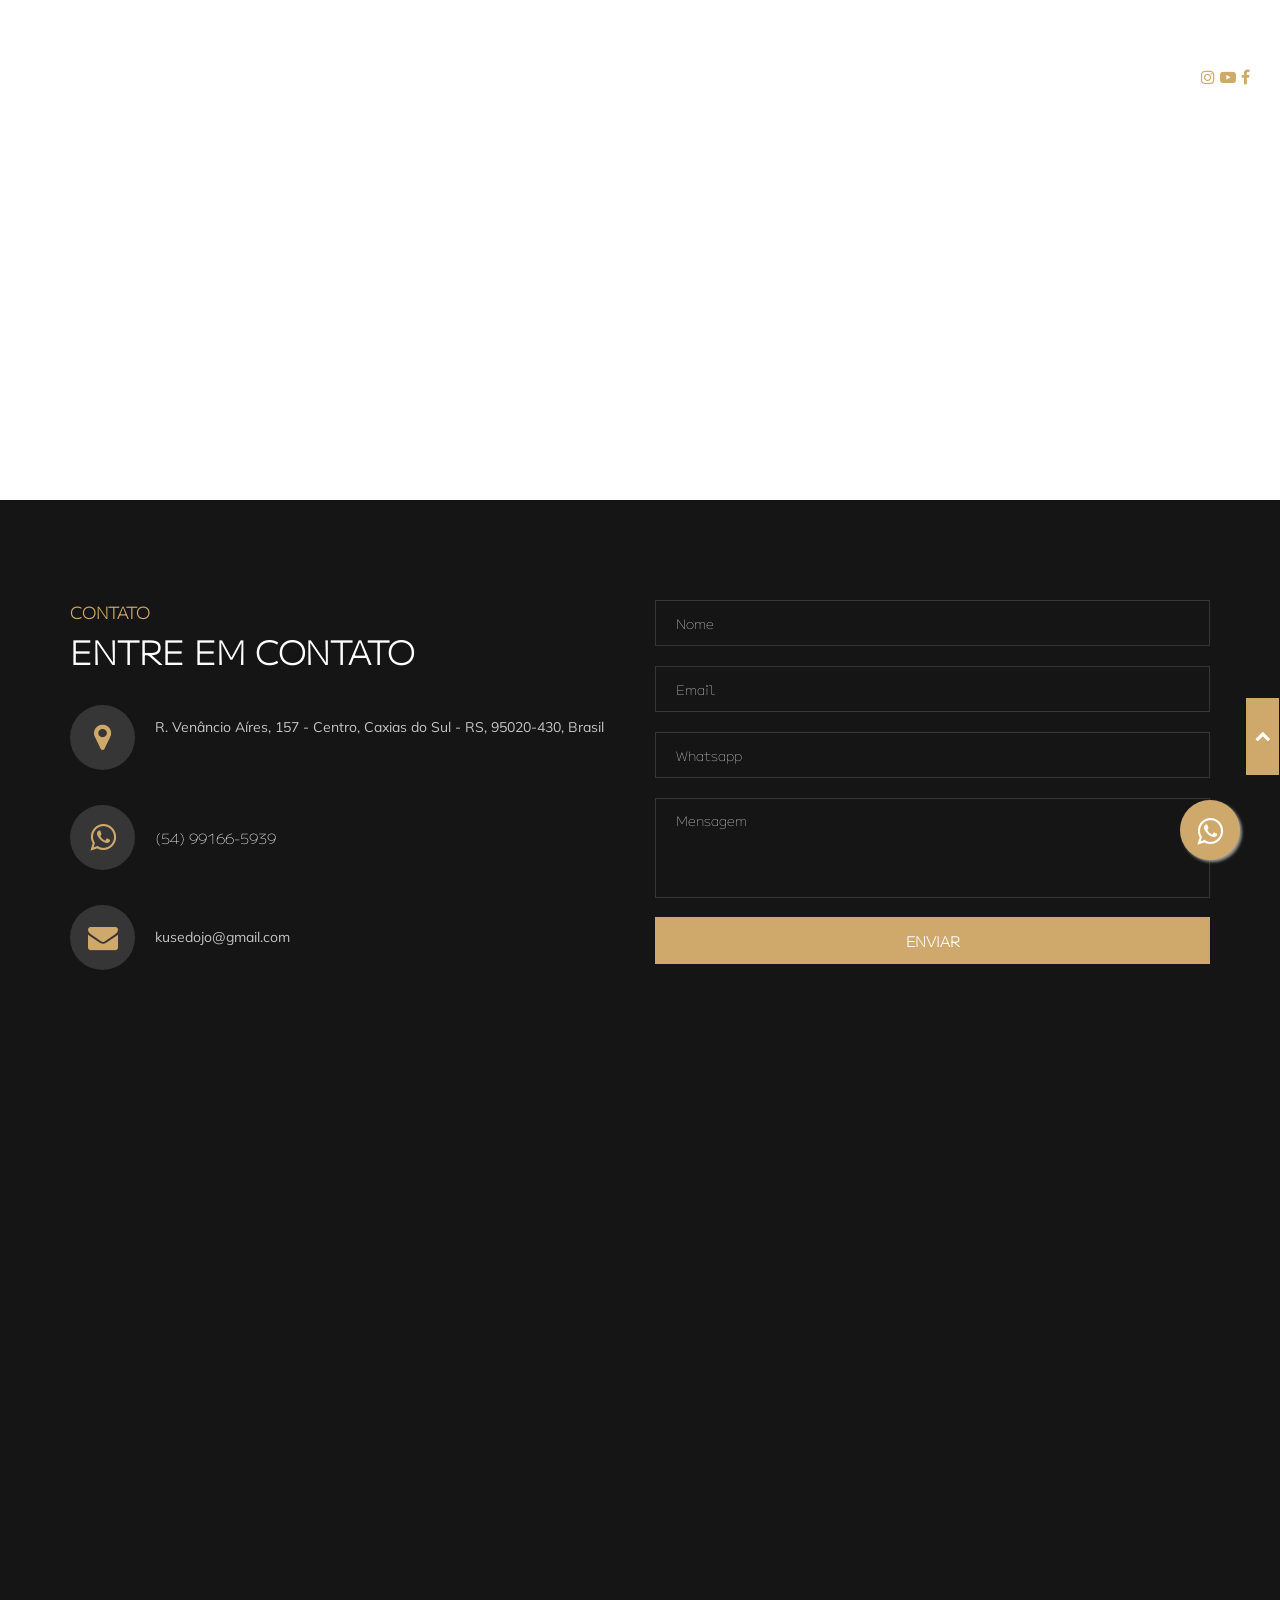
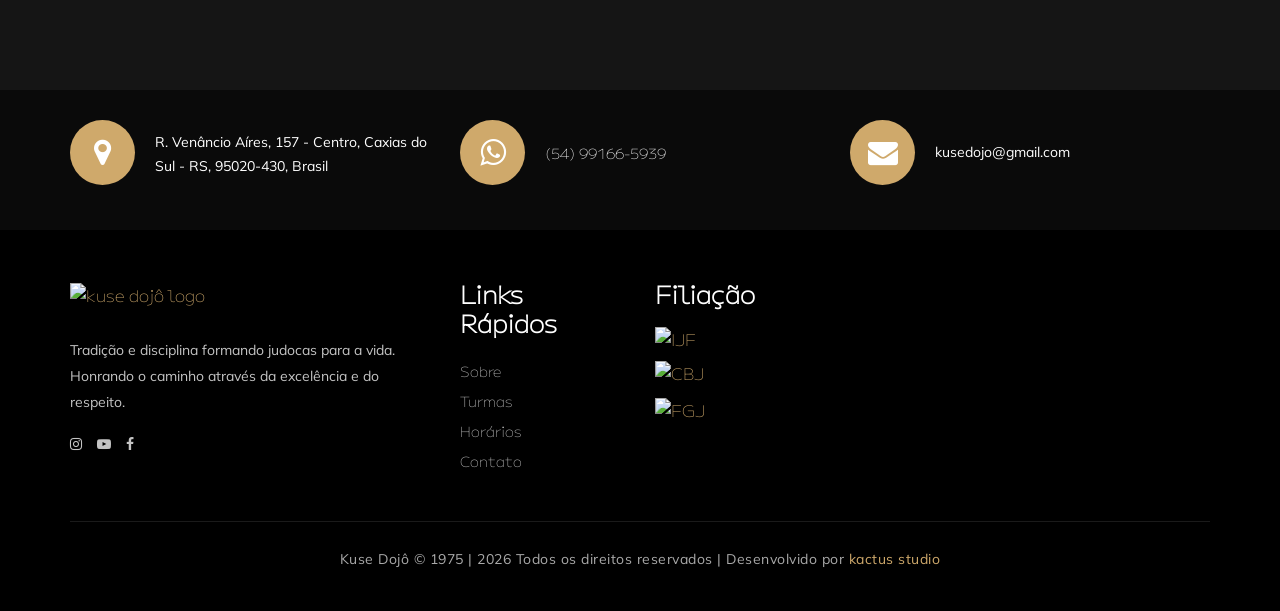
==== contato.html @ 2e0dae48 "Add files via upload" ====
<!DOCTYPE html>
<html lang="en">
   <head>
      <meta charset="UTF-8">
      <meta name="viewport" content="width=device-width, initial-scale=1.0">
      <meta name="description" content="Kuse Dojo - Caxias do Sul - Academia de Judô">
      <meta name="keywords" content=" judô, kuse dojo, caxias do sul, academia de judô">
      <meta name="viewport" content="width=device-width, initial-scale=1.0">
      <meta http-equiv="X-UA-Compatible" content="ie=edge">
      <meta name="author" content="kactus studio">
      <meta name="robots" content="index, follow">
      <link rel="canonical" href="https://www.kusedojo.com.br/"/>
      <title>Kuse Dojô - Caxias do Sul - Academia de Judô</title>

    <!-- Google Font -->
    <link href="https://fonts.googleapis.com/css?family=Muli:300,400,500,600,700,800,900&display=swap" rel="stylesheet">
    <link href="https://fonts.googleapis.com/css?family=Oswald:300,400,500,600,700&display=swap" rel="stylesheet">
    <link href="/fonts/MPLUSU-VariableFont_wght.ttf" rel="stylesheet">

    <!-- Css Styles -->
    <link href="/img/favicon.png" rel="icon" type="image/png">
    <link rel="stylesheet" href="css/bootstrap.min.css" type="text/css">
    <link rel="stylesheet" href="css/font-awesome.min.css" type="text/css">
    <link rel="stylesheet" href="css/flaticon.css" type="text/css">
    <link rel="stylesheet" href="css/owl.carousel.min.css" type="text/css">
    <link rel="stylesheet" href="css/barfiller.css" type="text/css">
    <link rel="stylesheet" href="css/magnific-popup.css" type="text/css">
    <link rel="stylesheet" href="css/slicknav.min.css" type="text/css">
    <link rel="stylesheet" href="css/style.css" type="text/css">
</head>

<body>
    <!-- Page Preloder -->
    <div id="preloder">
        <div class="loader"></div>
    </div>

    <a href="https://api.whatsapp.com/send?phone=55%2054%20991665939&text=Ol%C3%A1,%20gostaria%20de%20mais%20informa%C3%A7%C3%B5es%20sobre%20a%20kuse%20doj%C3%B4." class="float" target="_blank">
	<i class="fa fa-whatsapp my-float"></i>
	</a>

    <!-- Back to top button -->
	<a href="#" class="btFixHome"><i class="fa fa-chevron-right" aria-hidden="true"></i></a>

    <!-- Offcanvas Menu Section Begin -->
    <div class="offcanvas-menu-overlay"></div>
    <div class="offcanvas-menu-wrapper">
        <div class="canvas-close">
            <i class="fa fa-close"></i>
        </div>
        <!-- <div class="canvas-search search-switch">
            <i class="fa fa-search"></i>
        </div> -->
        <nav class="canvas-menu mobile-menu">
            <ul>
                <li><a href="index.html">Início</a></li>
                <li><a href="sobre.html">Sobre</a></li>
                <li><a href="turmas.html">Turmas</a></li>
                <li><a href="horarios.html">Horários</a></li>
                <!-- <li><a href="equipe.html">Equipe</a></li> -->
                <!-- <li><a href="#">Páginas</a>
                    <ul class="dropdown">
                        <li><a href="about-us.html">Sobre</a></li>
                        <li><a href="class-timetable.html">Horários</a></li>
                        <li><a href="bmi-calculator.html">Calculadora de BMI</a></li>
                        <li><a href="team.html">Equipe</a></li>
                        <li><a href="gallery.html">Galeria</a></li>
                        <li><a href="blog.html">Blog</a></li>
                        <li><a href="404.html">404</a></li>
                    </ul>
                </li> -->
                <li><a href="#">Contato</a></li>
            </ul>
        </nav>
        <div id="mobile-menu-wrap"></div>
        <div class="canvas-social">
                <a target="_blank" href="https://www.instagram.com/kusedojo/"><i class="fa fa-instagram"></i></a>
                <a target="_blank" href="https://www.youtube.com/@kusedojoescoladejudocaxias1455"><i class="fa fa-youtube-play"></i></a>
                <a target="_blank" href="https://www.facebook.com/judokusedojo/"><i class="fa fa-facebook"></i></a>
            <!-- <a href="#"><i class="fa fa-twitter"></i></a> -->
        </div>
    </div>
    <!-- Offcanvas Menu Section End -->

    <!-- Header Section Begin -->
    <header class="header-section">
        <div class="container-fluid">
            <div class="row">
                <div class="col-lg-3">
                    <div class="logo">
                        <a href="./index.html">
                            <img src="img/logo.png" alt="">
                        </a>
                    </div>
                </div>
                <div class="col-lg-6">
                    <nav class="nav-menu">
                        <ul>
                            <li><a href="index.html">Início</a></li>
                            <li><a href="sobre.html">Sobre</a></li>
                            <li><a href="turmas.html">Turmas</a></li>
                            <li><a href="horarios.html">Horários</a></li>
                            <!-- <li><a href="equipe.html">Equipe</a></li> -->
                            <!-- <li><a href="#">Páginas</a>
                                <ul class="dropdown">
                                    <li><a href="about-us.html">Sobre</a></li>
                                    <li><a href="class-timetable.html">Horários</a></li>
                                    <li><a href="bmi-calculator.html">Calculadora de BMI</a></li>
                                    <li><a href="equipe.html">Equipe</a></li>
                                    <li><a href="gallery.html">Galeria</a></li>
                                    <li><a href="blog.html">Blog</a></li>
                                    <li><a href="404.html">404</a></li>
                                </ul>
                            </li> -->
                            <li><a href="#">Contato</a></li>
                        </ul>
                    </nav>
                </div>
                <div class="col-lg-3">
                    <div class="top-option">
                        <!-- <div class="to-search search-switch">
                            <i class="fa fa-search"></i>
                        </div> -->
                        <div class="canvas-social">
                            <a target="_blank" href="https://www.instagram.com/kusedojo/"><i class="fa fa-instagram"></i></a>
                            <a target="_blank" href="https://www.youtube.com/@kusedojoescoladejudocaxias1455"><i class="fa fa-youtube-play"></i></a>
                            <a target="_blank" href="https://www.facebook.com/judokusedojo/"><i class="fa fa-facebook"></i></a>
                        </div>
                    </div>
                </div>
            </div>
            <div class="canvas-open">
                <i class="fa fa-bars"></i>
            </div>
        </div>
    </header>
    <!-- Header End -->

    <!-- Breadcrumb Section Begin -->
    <section class="breadcrumb-section set-bg" data-setbg="img/breadcrumb-bg.jpg">
        <div class="container">
            <div class="row">
                <div class="col-lg-12 text-center">
                    <div class="breadcrumb-text">
                        <h2>Contato</h2>
                        <div class="bt-option">
                            <a href="./index.html">Início</a>
                            <!-- <a href="#">Pages</a> -->
                            <!-- <span>Contato</span> -->
                        </div>
                    </div>
                </div>
            </div>
        </div>
    </section>
    <!-- Breadcrumb Section End -->

    <!-- Contact Section Begin -->
    <section class="contact-section spad">
        <div class="container">
            <div class="row">
                <div class="col-lg-6">
                    <div class="section-title contact-title">
                        <span>Contato</span>
                        <h2>ENTRE EM CONTATO</h2>
                    </div>
                    <div class="contact-widget">
                        <div class="cw-text">
                            <a target="_blank" href="https://goo.gl/maps/pZs8yvyeGA5UJQgE9"><i class="fa fa-map-marker"></i>
                            <p>R. Venâncio Aíres, 157 - Centro, Caxias do Sul - RS, 95020-430, Brasil</p></a>
                        </div>
                        <div class="cw-text">
                        <a target="_blank" href="https://api.whatsapp.com/send?phone=55%2054%20991665939&text=Ol%C3%A1,%20gostaria%20de%20mais%20informa%C3%A7%C3%B5es%20sobre%20a%20kuse%20doj%C3%B4."><i class="fa fa-whatsapp"></i>
                        <ul>
                            <li style="color: #fff;">(54) 99166-5939</li>
                        </ul></a>
                        </div>
                        <div class="cw-text email">
                            <i class="fa fa-envelope"></i>
                            <p>kusedojo@gmail.com</p>
                        </div>
                    </div>
                </div>
                <div class="col-lg-6">
                    <div class="leave-comment">
                        <form action="https://formsubmit.co/kusedojo@gmail.com" method="POST">
                            <input type="hidden" name="_captcha" value="true">
  				            <input type="hidden" name="_next" value="https://www.kusedojo.com.br/">
					        <input type="hidden" name="_subject" value="Contato - Kuse Dojô Site">
                            <input type="text" placeholder="Nome">
                            <input type="email" placeholder="Email">
                            <input type="phone" placeholder="Whatsapp">
                            <textarea placeholder="Mensagem"></textarea>
                            <button type="submit">Enviar</button>
                        </form>
                    </div>
                </div>
            </div>
            <div class="map">
                <iframe src="https://www.google.com/maps/embed?pb=!1m14!1m8!1m3!1d3484.0096376291476!2d-51.17190771951995!3d-29.16438824947299!3m2!1i1024!2i768!4f13.1!3m3!1m2!1s0x951ebcd11bd2596f%3A0xb9b30e1eed7a772d!2sR.%20Ven%C3%A2ncio%20Aires%2C%20157%20-%20Centro%2C%20Caxias%20do%20Sul%20-%20RS%2C%2095020-430!5e0!3m2!1spt-BR!2sbr!4v1781723921297!5m2!1spt-BR!2sbr" height="550" style="border:0;" allowfullscreen=""></iframe>
            </div>
        </div>
    </section>
    <!-- Contact Section End -->

    <!-- Get In Touch Section Begin -->
    <div class="gettouch-section">
        <div class="container">
            <div class="row">
                <div class="col-md-4">
                    <div class="gt-text">
                        <a target="_blank" href="https://goo.gl/maps/pZs8yvyeGA5UJQgE9"><i class="fa fa-map-marker"></i>
                        <p>R. Venâncio Aíres, 157 - Centro, Caxias do Sul - RS, 95020-430, Brasil</p></a>
                    </div>
                </div>
                <div class="col-md-4">
                    <div class="gt-text">
                        <a target="_blank" href="https://api.whatsapp.com/send?phone=55%2054%20991665939&text=Ol%C3%A1,%20gostaria%20de%20mais%20informa%C3%A7%C3%B5es%20sobre%20a%20kuse%20doj%C3%B4."><i class="fa fa-whatsapp"></i>
                        <ul>
                            <li style="color: #fff;">(54) 99166-5939</li>
                        </ul></a>
                    </div>
                </div>
                <div class="col-md-4">
                    <div class="gt-text email">
                        <i class="fa fa-envelope"></i>
                        <p>kusedojo@gmail.com</p>
                    </div>
                </div>
            </div>
        </div>
    </div>
    <!-- Get In Touch Section End -->

    <!-- Footer Section Begin -->
    <section class="footer-section">
        <div class="container">
            <div class="row">
                <div class="col-lg-4">
                    <div class="fs-about">
                        <div class="fa-logo">
                            <a href="#"><img src="img/logo.png" alt="kuse dojô logo"></a>
                        </div>
                        <p>Tradição e disciplina formando judocas para a vida. Honrando o caminho através da excelência e do respeito.</p>
                        <div class="fa-social">
                            <a target="_blank" href="https://www.instagram.com/kusedojo/"><i class="fa fa-instagram"></i></a>
                            <a target="_blank" href="https://www.youtube.com/@kusedojoescoladejudocaxias1455"><i class="fa fa-youtube-play"></i></a>
                            <a target="_blank" href="https://www.facebook.com/judokusedojo/"><i class="fa fa-facebook"></i></a>
                        </div>
                    </div>
                </div>

                <div class="col-lg-2 col-md-3 col-sm-6">
                    <div class="fs-widget">
                        <h4>Links Rápidos</h4>
                        <ul>
                            <li><a href="sobre.html">Sobre</a></li>
                            <li><a href="turmas.html">Turmas</a></li>
                            <li><a href="horarios.html">Horários</a></li>
                            <li><a href="#">Contato</a></li>
                        </ul>
                    </div>
                </div>

                <div class="col-lg-3 col-md-3 col-sm-6">
                    <div class="fs-widget">
                        <h4>Filiação</h4>
                        <div class="footer-logos">
                            <a href="https://www.ijf.org/" target="_blank"><img src="img/ijf-logo.png" alt="IJF" style="height: 70px; margin-bottom: 10px;"></a><br>
                            <a href="https://cbj.com.br/" target="_blank"><img src="img/cbj-logo.png" alt="CBJ" style="height: 50px; margin-bottom: 10px;"></a><br>
                            <a href="https://fgj.com.br/" target="_blank"><img src="img/fgj-logo.png" alt="FGJ" style="height: 60px;"></a>
                        </div>
                    </div>
                </div>
            </div>

            <div class="row">
                <div class="col-lg-12 text-center">
                    <div class="copyright-text">
                        <p>Kuse Dojô &copy; 1975 | <script>document.write(new Date().getFullYear());</script> Todos os direitos reservados | Desenvolvido por <a href="https://kactusstudio.com.br/" target="_blank">kactus studio</a></p>
                    </div>
                </div>
            </div>
        </div>
    </section>
    <!-- Footer Section End -->

    <!-- Search model Begin -->
    <!-- <div class="search-model">
        <div class="h-100 d-flex align-items-center justify-content-center">
            <div class="search-close-switch">+</div>
            <form class="search-model-form">
                <input type="text" id="search-input" placeholder="Search here.....">
            </form>
        </div>
    </div> -->
    <!-- Search model end -->

    <!-- Js Plugins -->
    <script src="js/jquery-3.3.1.min.js"></script>
    <script src="js/bootstrap.min.js"></script>
    <script src="js/jquery.magnific-popup.min.js"></script>
    <script src="js/masonry.pkgd.min.js"></script>
    <script src="js/jquery.barfiller.js"></script>
    <script src="js/jquery.slicknav.js"></script>
    <script src="js/owl.carousel.min.js"></script>
    <script src="js/main.js"></script>

</body>

</html>
---- css/flaticon.css ----
/*
  	Flaticon icon font: Flaticon
  	Creation date: 19/02/2019 07:27
  	*/

@font-face {
  font-family: "Flaticon";
  src: url("../fonts/Flaticon.eot");
  src: url("../fonts/Flaticon.eot?#iefix") format("embedded-opentype"),
       url("../fonts/Flaticon.woff2") format("woff2"),
       url("../fonts/Flaticon.woff") format("woff"),
       url("../fonts/Flaticon.ttf") format("truetype"),
       url("../fonts/Flaticon.svg#Flaticon") format("svg");
  font-weight: normal;
  font-style: normal;
}

@media screen and (-webkit-min-device-pixel-ratio:0) {
  @font-face {
    font-family: "Flaticon";
    src: url("../fonts/Flaticon.svg#Flaticon") format("svg");
  }
}

[class^="flaticon-"]:before, [class*=" flaticon-"]:before,
[class^="flaticon-"]:after, [class*=" flaticon-"]:after {   
  font-family: Flaticon;
  font-size: 40px;
  font-style: normal;
  margin-left: 0;
}

.flaticon-001-mattress:before { content: "\f100"; }
.flaticon-002-dumbell:before { content: "\f101"; }
.flaticon-003-weight:before { content: "\f102"; }
.flaticon-004-measuring-tape:before { content: "\f103"; }
.flaticon-005-clipboard:before { content: "\f104"; }
.flaticon-006-weight-1:before { content: "\f105"; }
.flaticon-007-rings:before { content: "\f106"; }
.flaticon-008-calendar:before { content: "\f107"; }
.flaticon-009-smartwatch:before { content: "\f108"; }
.flaticon-010-lockers:before { content: "\f109"; }
.flaticon-011-punching-ball:before { content: "\f10a"; }
.flaticon-012-bag:before { content: "\f10b"; }
.flaticon-013-balance:before { content: "\f10c"; }
.flaticon-014-heart-beat:before { content: "\f10d"; }
.flaticon-015-proteins:before { content: "\f10e"; }
.flaticon-016-fitness:before { content: "\f10f"; }
.flaticon-017-pull-up-bar:before { content: "\f110"; }
.flaticon-018-scale:before { content: "\f111"; }
.flaticon-019-bands:before { content: "\f112"; }
.flaticon-020-smartphone:before { content: "\f113"; }
.flaticon-021-tshirt:before { content: "\f114"; }
.flaticon-022-short:before { content: "\f115"; }
.flaticon-023-dumbbells:before { content: "\f116"; }
.flaticon-024-jumping-rope:before { content: "\f117"; }
.flaticon-025-fitness-1:before { content: "\f118"; }
.flaticon-026-gym:before { content: "\f119"; }
.flaticon-027-fitness-2:before { content: "\f11a"; }
.flaticon-028-weightlifting:before { content: "\f11b"; }
.flaticon-029-wheel:before { content: "\f11c"; }
.flaticon-030-dumbbells-1:before { content: "\f11d"; }
.flaticon-031-workout:before { content: "\f11e"; }
.flaticon-032-bottle:before { content: "\f11f"; }
.flaticon-033-juice:before { content: "\f120"; }
.flaticon-034-stationary-bike:before { content: "\f121"; }
.flaticon-035-punching-ball-1:before { content: "\f122"; }
.flaticon-036-timer:before { content: "\f123"; }
.flaticon-037-medal:before { content: "\f124"; }
.flaticon-038-treadmill:before { content: "\f125"; }
.flaticon-039-syringe:before { content: "\f126"; }
.flaticon-040-whistle:before { content: "\f127"; }
.flaticon-041-chest:before { content: "\f128"; }
.flaticon-042-pills:before { content: "\f129"; }
.flaticon-043-mp3:before { content: "\f12a"; }
.flaticon-044-no-smoking:before { content: "\f12b"; }
.flaticon-045-boxing-gloves:before { content: "\f12c"; }
.flaticon-046-gloves:before { content: "\f12d"; }
.flaticon-047-buck:before { content: "\f12e"; }
.flaticon-048-headgear:before { content: "\f12f"; }
.flaticon-049-hand-grip:before { content: "\f130"; }
.flaticon-050-no-fast-food:before { content: "\f131"; }
---- css/barfiller.css ----
body {
    font-family: Arial;
}

.barfiller {
    width:100%;
    height:12px;
    background:#fcfcfc;
    border:1px solid #ccc;
    position:relative;
    margin-bottom:20px;
    box-shadow: inset 1px 4px 9px -6px rgba(0,0,0,.5); 
    -moz-box-shadow: inset 1px 4px 9px -6px rgba(0,0,0,.5); 
}

.barfiller .fill {
    display:block;
    position:relative;
    width:0px;
    height:100%;
    background:#333;
    z-index:1;
}

.barfiller .tipWrap {
    display:none;
}

.barfiller .tip {
    margin-top:-30px;
    padding:2px 4px;
    font-size:11px;
    color:#fff;
    left:0px;
    position: relative;;
    z-index:2;
    background: #333;
} 

.barfiller .tip:after {
    border:solid;
    border-color:rgba(0,0,0,.8) transparent;
    border-width:6px 6px 0 6px;
    content:"";
    display:block;
    position:absolute;
    left:9px;
    top:100%;
    z-index:9
}
---- css/style.css ----
@font-face {
  font-family: 'kusedojo';
  src: url('../fonts/MPLUSU-VariableFont_wght.ttf') format('truetype');
  font-weight: 200;
  font-style: normal;
}

/* Back-to-Top */
.btFixHome {
    position: fixed;
    top: 80vh;
    right: -21px;
    background-color: #cfa96b;
    color: #fff;
    width: 77px;
    height: 33px;
    display: flex;
    z-index: 2500;
    justify-content: center;
    align-items: center;
    font-size: 16px;
    transform: rotate(-90deg);
    font-family: "kusedojo";
    color: #fff;
	/* border-radius: 5px; */
}

.btFixHome:hover {
    position: fixed;
    top: 80vh;
    right: -21px;
    background-color: #b5b5b5;
    width: 77px;
    height: 33px;
    display: flex;
    z-index: 2500;
    justify-content: center;
    align-items: center;
    font-size: 16px;
    transform: rotate(-90deg);
    font-family: "kusedojo";
    color: #cfa96b;
	;
}

  .float{
	position:fixed;
	width:60px;
	height:60px;
	bottom:40px;
	right:40px;
	background-color:#cfa96b;
	color:#fff;
	border-radius:50px;
	text-align:center;
  	font-size:30px;
	box-shadow: 2px 2px 3px #999;
  	z-index:100;
}

.my-float{
	margin-top:16px;
}

.ps-item {
    position: relative;
    padding-top: 40px !important;
    background: #151515;
    text-align: center;
    padding: 30px;
    margin-bottom: 30px;
}

.label-destaque {
    position: absolute;
    top: -15px;
    left: 50%;
    transform: translateX(-50%);
    background-color: #cfa96b;
    color: #000;
    font-weight: 700;
    padding: 5px 20px;
    font-size: 14px;
    letter-spacing: 2px;
    z-index: 1;
    white-space: nowrap;
}

.pi-price h2 {
    font-size: 50px !important;
    margin-bottom: 0 !important;
}

.pricing-btn {
    background: #cfa96b !important;
    color: #000 !important;
    border-radius: 50px;
    margin-top: 20px;
    display: inline-block;
    padding: 10px 30px;
}

.at-desc p {
    margin-bottom: 20px;
    line-height: 1.6;
}

html,
body {
    height: 100%;
    -webkit-font-smoothing: antialiased;
    font-smoothing: antialiased;
    font-family: 'kusedojo', sans-serif; 
}

h1,
h2,
h3,
h4,
h5,
h6 {
	margin: 0;
	color: #111111;
	font-weight: 200;
	font-family: "kusedojo", sans-serif;
}

h1 {
	font-size: 70px;
}

h2 {
	font-size: 36px;
}

h3 {
	font-size: 30px;
}

h4 {
	font-size: 24px;
}

h5 {
	font-size: 18px;
}

h6 {
	font-size: 16px;
}

p {
	font-size: 14px;
	font-family: "Muli", sans-serif;
	color: #a9a9a9;
	font-weight: 400;
	line-height: 24px;
	margin: 0 0 15px 0;
}

img {
	max-width: 100%;
}

input:focus,
select:focus,
button:focus,
textarea:focus {
	outline: none;
}

a:hover,
a:focus {
	text-decoration: none;
	outline: none;
	color: #fff;
}

ul,
ol {
	padding: 0;
	margin: 0;
}

/*---------------------
  Helper CSS
-----------------------*/

.section-title {
	margin-bottom: 45px;
	text-align: center;
}

.section-title span {
	font-size: 16px;
	color: #cfa96b;
	text-transform: uppercase;
	font-weight: 700;
}

.section-title h2 {
	color: #ffffff;
	font-size: 32px;
	font-weight: 600;
	text-transform: uppercase;
	margin-top: 8px;
}

.set-bg {
	background-repeat: no-repeat;
	background-size: cover;
	background-position: top center;
}

.spad {
	padding-top: 100px;
	padding-bottom: 100px;
}

.spad-2 {
	padding-top: 50px;
	padding-bottom: 70px;
}

.text-white h1,
.text-white h2,
.text-white h3,
.text-white h4,
.text-white h5,
.text-white h6,
.text-white p,
.text-white span,
.text-white li,
.text-white a {
	color: #fff;
}

/* buttons */

.primary-btn {
	display: inline-block;
	font-size: 14px;
	padding: 17px 30px 16px;
	color: #ffffff;
	background: #cfa96b;
	line-height: normal;
	letter-spacing: 1px;
	/* text-transform: uppercase; */
	font-weight: 700;
}

.primary-btn.btn-normal {
	-webkit-transition: all 0.3s;
	-o-transition: all 0.3s;
	transition: all 0.3s;
}

.primary-btn.btn-normal:hover {
	background: #cfa96b;
	border-color: #cfa96b;
}

/* Preloder */

#preloder {
	position: fixed;
	width: 100%;
	height: 100%;
	top: 0;
	left: 0;
	z-index: 999999;
	background: #000;
}

.loader {
	width: 40px;
	height: 40px;
	position: absolute;
	top: 50%;
	left: 50%;
	margin-top: -13px;
	margin-left: -13px;
	border-radius: 60px;
	animation: loader 0.8s linear infinite;
	-webkit-animation: loader 0.8s linear infinite;
}

@keyframes loader {
	0% {
		-webkit-transform: rotate(0deg);
		transform: rotate(0deg);
		border: 4px solid #cfa96b62;
		border-left-color: transparent;
	}
	50% {
		-webkit-transform: rotate(180deg);
		transform: rotate(180deg);
		border: 4px solid #cfa96ba1;
		border-left-color: transparent;
	}
	100% {
		-webkit-transform: rotate(360deg);
		transform: rotate(360deg);
		border: 4px solid #cfa96b;
		border-left-color: transparent;
	}
}

@-webkit-keyframes loader {
	0% {
		-webkit-transform: rotate(0deg);
		border: 4px solid #cfa96b62;
		border-left-color: transparent;
	}
	50% {
		-webkit-transform: rotate(180deg);
		border: 4px solid #cfa96ba1;
		border-left-color: transparent;
	}
	100% {
		-webkit-transform: rotate(360deg);
		border: 4px solid #cfa96b;
		border-left-color: transparent;
	}
}

.spacial-controls {
	position: fixed;
	width: 111px;
	height: 91px;
	top: 0;
	right: 0;
	z-index: 999;
}

.spacial-controls .search-switch {
	display: block;
	height: 100%;
	padding-top: 30px;
	background: #323232;
	text-align: center;
	cursor: pointer;
}

.search-model {
	display: none;
	position: fixed;
	width: 100%;
	height: 100%;
	left: 0;
	top: 0;
	background: #000;
	z-index: 99999;
}

.search-model-form {
	padding: 0 15px;
}

.search-model-form input {
	width: 500px;
	font-size: 40px;
	border: none;
	border-bottom: 2px solid #333;
	background: none;
	color: #999;
}

.search-close-switch {
	position: absolute;
	width: 50px;
	height: 50px;
	background: #333;
	color: #fff;
	text-align: center;
	border-radius: 50%;
	font-size: 28px;
	line-height: 28px;
	top: 30px;
	cursor: pointer;
	-webkit-transform: rotate(45deg);
	-ms-transform: rotate(45deg);
	transform: rotate(45deg);
	display: -webkit-box;
	display: -ms-flexbox;
	display: flex;
	-webkit-box-align: center;
	-ms-flex-align: center;
	align-items: center;
	-webkit-box-pack: center;
	-ms-flex-pack: center;
	justify-content: center;
}

/*---------------------
  Header
-----------------------*/

.header-section {
	position: absolute;
	left: 0;
	top: 0;
	width: 100%;
	padding: 0 15px;
	padding-top: 55px;
	z-index: 99;
}

.logo a {
	display: inline-block;
}

.nav-menu {
	text-align: center;
}

.nav-menu ul li {
	list-style: none;
	display: inline-block;
	margin-right: 32px;
	position: relative;
	z-index: 1;
}

.nav-menu ul li .dropdown {
	position: absolute;
	left: -30px;
	top: 58px;
	width: 180px;
	background: #252525;
	z-index: 99;
	text-align: left;
	padding: 13px 0 20px;
	opacity: 0;
	visibility: hidden;
	-webkit-transition: all 0.3s;
	-o-transition: all 0.3s;
	transition: all 0.3s;
}

.nav-menu ul li .dropdown li {
	margin-right: 0;
	display: block;
}

.nav-menu ul li .dropdown li a {
	display: block;
	text-transform: none;
	padding: 6px 0 6px 30px;
	font-weight: 400;
}

.nav-menu ul li .dropdown li a:after {
	display: none;
}

.nav-menu ul li:last-child {
	margin-right: 0;
}

.nav-menu ul li.active>a {
	color: #cfa96b;
}

.nav-menu ul li.active>a:after {
	opacity: 1;
}

.nav-menu ul li:hover>a {
	color: #cfa96b;
}

.nav-menu ul li:hover>a:after {
	opacity: 1;
}

.nav-menu ul li:hover .dropdown {
	opacity: 1;
	visibility: visible;
}

.nav-menu ul li a {
	color: #ffffff;
	display: block;
	font-size: 15px;
	font-weight: 800;
	/* text-transform: uppercase; */
	letter-spacing: 1px;
	font-family: "kusedojo", sans-serif;
	padding: 10px 0px;
	position: relative;
	-webkit-transition: all 0.3s;
	-o-transition: all 0.3s;
	transition: all 0.3s;
}

/* .nav-menu ul li a:after {
	position: absolute;
	left: 0;
	top: 22px;
	height: 1px;
	width: 100%;
	background: #cfa96b;
	content: "";
	-webkit-transform: rotate(-20deg);
	-ms-transform: rotate(-20deg);
	transform: rotate(-20deg);
	opacity: 0;
	-webkit-transition: all 0.3s;
	-o-transition: all 0.3s;
	transition: all 0.3s;
} */

.top-option {
	text-align: right;
	padding: 9px 0;
}

.top-option .to-search {
	display: inline-block;
	padding-right: 20px;
	position: relative;
}

.top-option .to-search:after {
	position: absolute;
	right: 0;
	top: 5px;
	height: 15px;
	width: 1px;
	background: rgba(255, 255, 255, 0.3);
	content: "";
}

.top-option .to-search i {
	font-size: 16px;
	color: #ffffff;
	cursor: pointer;
}

.top-option .to-social {
	display: inline-block;
}

.top-option .to-social a {
	display: inline-block;
	color: #ffffff;
	font-size: 16px;
	margin-left: 15px;
}

.offcanvas-menu-wrapper {
	display: none;
}

.canvas-open {
	display: none;
}

/*---------------------
  Hero Section
-----------------------*/

.hs-slider.owl-carousel .owl-item.active .hs-item .hi-text span {
	position: relative;
	top: 0;
	-webkit-transition: all 0.2s ease 0.2s;
	-o-transition: all 0.2s ease 0.2s;
	transition: all 0.2s ease 0.2s;
	opacity: 1;
}

.hs-slider.owl-carousel .owl-item.active .hs-item .hi-text h1 {
	position: relative;
	top: 0;
	-webkit-transition: all 0.4s ease 0.4s;
	-o-transition: all 0.4s ease 0.4s;
	transition: all 0.4s ease 0.4s;
	opacity: 1;
}

.hs-slider.owl-carousel .owl-item.active .hs-item .hi-text .primary-btn {
	position: relative;
	top: 0;
	-webkit-transition: all 0.6s ease 0.6s;
	-o-transition: all 0.6s ease 0.6s;
	transition: all 0.6s ease 0.6s;
	opacity: 1;
}

.hs-slider.owl-carousel .owl-nav button {
	height: 46px;
	width: 46px;
	color: #a9a9a9;
	background: rgba(255, 255, 255, 0.1);
	line-height: 46px;
	text-align: center;
	position: absolute;
	font-size: 24px;
	left: 30px;
	top: 50%;
	-webkit-transform: translateY(-23px);
	-ms-transform: translateY(-23px);
	transform: translateY(-23px);
}

.hs-slider.owl-carousel .owl-nav button.owl-next {
	left: auto;
	right: 30px;
}

.hs-slider .hs-item {
	height: 1040px;
	display: -webkit-box;
	display: -ms-flexbox;
	display: flex;
	-ms-flex-line-pack: center;
	align-content: center;
	padding-top: 355px;
}

.hs-slider .hs-item .hi-text span {
	display: block;
	font-size: 18px;
	color: #ffffff;
	/* text-transform: uppercase; */
	font-weight: 700;
	letter-spacing: 6px;
	margin-bottom: 18px;
	position: relative;
	top: 100px;
	opacity: 0;
}

.hs-slider .hs-item .hi-text h1 {
	font-size: 80px;
	color: #ffffff;
	font-weight: 700;
	/* text-transform: uppercase; */
	line-height: 90px;
	margin-bottom: 42px;
	position: relative;
	top: 100px;
	opacity: 0;
}

.hs-slider .hs-item .hi-text h1 strong {
	color: #cfa96b;
}

.hs-slider .hs-item .hi-text .primary-btn {
	position: relative;
	top: 100px;
	opacity: 0;
}

/*---------------------
  ChoseUs Section
-----------------------*/

.choseus-section {
	background: #0a0a0a;
	padding-bottom: 70px;
}

.cs-item {
	text-align: center;
	margin-bottom: 30px;
}

.cs-item:hover span {
	background: #cfa96b;
	color: #ffffff;
}

.cs-item span {
	height: 90px;
	width: 90px;
	background: rgba(255, 255, 255, 0.1);
	border-radius: 50%;
	display: inline-block;
	color: #cfa96b;
	line-height: 90px;
	text-align: center;
	-webkit-transition: all 0.3s;
	-o-transition: all 0.3s;
	transition: all 0.3s;
	font-size: 25px;
}

.cs-item h4 {
	color: #ffffff;
	font-size: 22px;
	font-weight: 600;
	margin-top: 24px;
	margin-bottom: 16px;
}

/*---------------------
  Classes Section
-----------------------*/

.classes-section {
	background: #151515;
	padding-bottom: 80px;
}

.classes-section .section-title {
	margin-bottom: 35px;
}

.class-item {
	overflow: hidden;
	margin-bottom: 30px;
}

.class-item .ci-pic img {
	min-width: 100%;
}

.class-item .ci-text {
	background: #0a0a0a;
	position: relative;
	padding: 10px 30px 26px 30px;
	z-index: 1;
}

.class-item .ci-text:after {
	position: absolute;
	left: -5px;
	top: -44px;
	height: 100px;
	width: 600px;
	border-top: 4px solid #464646;
	background: #0a0a0a;
	content: "";
	-webkit-transform: rotate(-5deg);
	-ms-transform: rotate(-5deg);
	transform: rotate(-5deg);
	z-index: -1;
}

.class-item .ci-text span {
	color: #cfa96b;
	font-size: 12px;
	text-transform: uppercase;
	font-weight: 700;
}

.class-item .ci-text h5 {
	font-size: 20px;
	color: #ffffff;
	font-weight: 600;
	text-transform: uppercase;
	margin-top: 4px;
}

.class-item .ci-text h4 {
	font-size: 26px;
	color: #ffffff;
	font-weight: 600;
	text-transform: uppercase;
	margin-top: 4px;
}

.class-item .ci-text a {
	display: inline-block;
	width: 46px;
	height: 46px;
	background: rgba(255, 255, 255, 0.1);
	line-height: 46px;
	text-align: center;
	font-size: 24px;
	color: #ffffff;
	position: absolute;
	right: 30px;
	bottom: 26px;
}

/*---------------------
  Banner Section
-----------------------*/

.banner-section {
	height: 550px;
	display: -webkit-box;
	display: -ms-flexbox;
	display: flex;
	-webkit-box-align: center;
	-ms-flex-align: center;
	align-items: center;
	-webkit-box-pack: center;
	-ms-flex-pack: center;
	justify-content: center;
}

.bs-text.service-banner .bt-tips {
	margin-bottom: 35px;
}

.bs-text h2 {
	font-size: 48px;
	color: #ffffff;
	font-weight: 700;
	text-transform: uppercase;
	margin-bottom: 25px;
}

.bs-text .bt-tips {
	font-size: 20px;
	color: #c4c4c4;
	font-weight: 700;
	text-transform: uppercase;
	margin-bottom: 45px;
}

.bs-text .primary-btn {
	background: transparent;
	border: 2px solid #cfa96b;
}

.bs-text .play-btn {
	display: inline-block;
	height: 70px;
	width: 70px;
	background: #cfa96b;
	border-radius: 50%;
	line-height: 70px;
	text-align: center;
	font-size: 36px;
	color: #ffffff;
}

/*---------------------
  Pricing Section
-----------------------*/

.pricing-section {
	background: #151515;
}

.pricing-section .section-title {
	margin-bottom: 56px;
}

.ps-item {
	text-align: center;
	padding: 40px 30px 52px;
	border: 1px solid #464646;
	-webkit-transform: skewY(-4deg);
	-ms-transform: skewY(-4deg);
	transform: skewY(-4deg);
	-webkit-transition: all 0.5s;
	-o-transition: all 0.5s;
	transition: all 0.5s;
	margin-bottom: 30px;
	position: relative;
}

.ps-item:hover {
	background: #ffffff;
	border-color: #ffffff;
}

.ps-item:hover h3 {
	color: #111111;
}

.ps-item:hover .pi-price span {
	color: #444444;
}

.ps-item:hover ul li {
	color: #111111;
	font-weight: 600;
}

.ps-item:hover .primary-btn.pricing-btn {
	background: #cfa96b;
}

.ps-item:hover .thumb-icon {
	opacity: 1;
	visibility: visible;
}

.ps-item h3 {
	font-size: 28px;
	color: #ffffff;
	font-weight: 600;
	margin-bottom: 16px;
	-webkit-transform: skewY(4deg);
	-ms-transform: skewY(4deg);
	transform: skewY(4deg);
}

.ps-item .pi-price {
	margin-bottom: 30px;
	-webkit-transform: skewY(4deg);
	-ms-transform: skewY(4deg);
	transform: skewY(4deg);
}

.ps-item .pi-price h2 {
	font-size: 60px;
	color: #cfa96b;
	font-weight: 600;
}

.ps-item .pi-price span {
	color: #c4c4c4;
	font-size: 16px;
	font-weight: 700;
	text-transform: uppercase;
}

.ps-item ul {
	margin-bottom: 40px;
	-webkit-transform: skewY(4deg);
	-ms-transform: skewY(4deg);
	transform: skewY(4deg);
}

.ps-item ul li {
	font-size: 14px;
	color: #c4c4c4;
	line-height: 32px;
	list-style: none;
}

.ps-item .primary-btn.pricing-btn {
	display: block;
	background: #333333;
	-webkit-transform: skewY(4deg);
	-ms-transform: skewY(4deg);
	transform: skewY(4deg);
}

.ps-item .thumb-icon {
	font-size: 48px;
	color: #cfa96b;
	position: absolute;
	left: 50px;
	bottom: 120px;
	-webkit-transform: skewY(4deg);
	-ms-transform: skewY(4deg);
	transform: skewY(4deg);
	opacity: 0;
	visibility: hidden;
}

/*---------------------
  Gallery Section
-----------------------*/

.gallery-section {
	background: #151515;
	overflow: hidden;
}

.gallery-section.gallery-page {
	padding-top: 10px;
}

.grid-sizer {
	width: calc(25% - 10px);
}

.gallery {
	margin-right: -10px;
}

.gallery .gs-item {
	height: 472px;
	width: calc(25% - 10px);
	float: left;
	margin-right: 10px;
	margin-bottom: 10px;
}

.gallery .gs-item:hover .thumb-icon {
	opacity: 1;
	visibility: visible;
}

.gallery .gs-item .thumb-icon {
	font-size: 48px;
	color: #cfa96b;
	display: -webkit-box;
	display: -ms-flexbox;
	display: flex;
	-webkit-box-align: center;
	-ms-flex-align: center;
	align-items: center;
	-webkit-box-pack: center;
	-ms-flex-pack: center;
	justify-content: center;
	height: 100%;
	cursor: pointer;
	opacity: 0;
	visibility: hidden;
	-webkit-transition: all 0.3s;
	-o-transition: all 0.3s;
	transition: all 0.3s;
}

.gallery .gs-item.grid-wide {
	width: calc(50% - 10px);
}

/*---------------------
  Team Section
-----------------------*/

.team-section {
	background: #151515;
}

.team-section.team-page {
	padding-bottom: 70px;
}

.team-section.team-page .ts-item {
	margin-bottom: 30px;
}

.team-section.team-page .ts-item:hover .ts_text {
	bottom: -30px;
}

.team-section.team-page .ts-item .tt_social {
	-webkit-transform: skewY(5deg);
	-ms-transform: skewY(5deg);
	transform: skewY(5deg);
	margin-top: 13px;
}

.team-section.team-page .ts-item .tt_social a {
	font-size: 14px;
	color: #c4c4c4;
	margin-right: 10px;
}

.team-section.team-page .ts-item .tt_social a:last-child {
	margin-right: 0;
}

.team-title .section-title {
	text-align: left;
	float: left;
}

.primary-btn.appoinment-btn {
	background: transparent;
	border: 2px solid #cfa96b;
	float: right;
	margin-top: 10px;
}

.ts-slider .col-lg-4 {
	max-width: 100%;
}

.ts-slider.owl-carousel .owl-dots {
	text-align: center;
	margin-top: 30px;
}

.ts-slider.owl-carousel .owl-dots button {
	height: 4px;
	width: 20px;
	background: #5c5c5c;
	margin-right: 15px;
	-webkit-transform: skewY(-5deg);
	-ms-transform: skewY(-5deg);
	transform: skewY(-5deg);
}

.ts-slider.owl-carousel .owl-dots button.active {
	background: #cfa96b;
}

.ts-slider.owl-carousel .owl-dots button:last-child {
	margin-right: 0;
}

.ts-item {
	height: 450px;
	position: relative;
	overflow: hidden;
}

.ts-item:hover .ts_text {
	bottom: -35px;
}

.ts-item .ts_text {
	padding: 40px 0 60px;
	text-align: center;
	background: #0a0a0a;
	border-top: 4px solid #464646;
	-webkit-transform: skewY(-5deg);
	-ms-transform: skewY(-5deg);
	transform: skewY(-5deg);
	position: absolute;
	left: 0;
	bottom: -250px;
	width: 100%;
	-webkit-transition: all 0.3s;
	-o-transition: all 0.3s;
	transition: all 0.3s;
}

.ts-item .ts_text h4 {
	color: #ffffff;
	font-weight: 600;
	margin-bottom: 14px;
	-webkit-transform: skewY(5deg);
	-ms-transform: skewY(5deg);
	transform: skewY(5deg);
}

.ts-item .ts_text span {
	display: block;
	font-size: 12px;
	font-weight: 700;
	color: #aaaaaa;
	text-transform: uppercase;
	-webkit-transform: skewY(5deg);
	-ms-transform: skewY(5deg);
	transform: skewY(5deg);
}

/*---------------------
  Get Touch Section
-----------------------*/

.gettouch-section {
	background: #0a0a0a;
	padding: 30px 0 15px;
}

.gt-text {
	overflow: hidden;
	margin-bottom: 30px;
}

.gt-text i {
	font-size: 30px;
	color: #ffffff;
	display: inline-block;
	height: 65px;
	width: 65px;
	background: #cfa96b;
	border-radius: 50%;
	line-height: 65px;
	text-align: center;
	float: left;
	margin-right: 20px;
}

.gt-text p {
	overflow: hidden;
	color: #ffffff;
	margin-bottom: 0;
	padding-top: 10px;
}

.gt-text ul {
	overflow: hidden;
	padding-top: 20px;
}

.gt-text ul li {
	list-style: none;
	font-size: 14px;
	color: #ffffff;
	margin-right: 25px;
	display: inline-block;
	position: relative;
}

.gt-text ul li:after {
	position: absolute;
	right: -18px;
	top: 0;
	content: "|";
	color: #545454;
}

.gt-text ul li:last-child {
	margin-right: 0;
}

.gt-text ul li:last-child:after {
	display: none;
}

.gt-text.email p {
	padding-top: 20px;
}

/*---------------------
  Footer
-----------------------*/

.footer-section {
	background: #000000;
	padding-top: 50px;
}

.fs-about {
	margin-bottom: 30px;
}

.fs-about .fa-logo {
	margin-bottom: 30px;
}

.fs-about .fa-logo a {
	display: inline-block;
}

.fs-about p {
	line-height: 26px;
	color: #c4c4c4;
}

.fs-about .fa-social a {
	font-size: 14px;
	color: #c4c4c4;
	margin-right: 10px;
}

.fs-about .fa-social a:last-child {
	margin-right: 0;
}

.fs-widget {
	margin-bottom: 30px;
}

.fs-widget h4 {
	color: #ffffff;
	font-weight: 600;
	margin-bottom: 18px;
}

.fs-widget ul li {
	list-style: none;
}

.fs-widget ul li a {
	font-size: 14px;
	color: #c4c4c4;
	line-height: 30px;
}

.fs-widget .fw-recent {
	margin-bottom: 20px;
	padding-bottom: 10px;
	border-bottom: 1px solid #1a1a1a;
}

.fs-widget .fw-recent:last-child {
	padding-bottom: 0;
	border: none;
}

.fs-widget .fw-recent h6 {
	margin-bottom: 6px;
}

.fs-widget .fw-recent h6 a {
	color: #c4c4c4;
	letter-spacing: 0.5px;
}

.fs-widget .fw-recent ul li {
	font-size: 12px;
	color: #4d4d4d;
	display: inline-block;
	margin-right: 25px;
	position: relative;
}

.fs-widget .fw-recent ul li:last-child:after {
	display: none;
}

.fs-widget .fw-recent ul li:after {
	position: absolute;
	right: -16px;
	top: 0;
	content: "|";
}

.copyright-text {
	font-size: 14px;
	color: #c4c4c4;
	letter-spacing: 0.5px;
	border-top: 1px solid #1a1a1a;
	padding: 25px 0;
	margin-top: 15px;
}

.copyright-text a,
.copyright-text i {
	color: #cfa96b;
}

/* ----------------------------------- Other Pages Styles ----------------------------------- */

/*---------------------
  Breadcrumb Section
-----------------------*/

.breadcrumb-section {
	height: 500px;
	padding-top: 230px;
}

.breadcrumb-text h2 {
	font-size: 60px;
	color: #ffffff;
	font-weight: 600;
	text-transform: uppercase;
	margin-bottom: 15px;
}

.breadcrumb-text .bt-option a {
	font-size: 18px;
	color: #ffffff;
	font-weight: 700;
	display: inline-block;
	position: relative;
	margin-right: 20px;
}

.breadcrumb-text .bt-option a:after {
	position: absolute;
	right: -14px;
	top: 6px;
	font-family: "FontAwesome";
	content: "";
	font-size: 13px;
	font-weight: 400;
}

.breadcrumb-text .bt-option span {
	font-size: 18px;
	color: #dab306;
	font-weight: 700;
}

/*---------------------
  About Us Section
-----------------------*/

.about-video {
	height: 640px;
	display: -webkit-box;
	display: -ms-flexbox;
	display: flex;
	-webkit-box-align: center;
	-ms-flex-align: center;
	align-items: center;
	-webkit-box-pack: center;
	-ms-flex-pack: center;
	justify-content: center;
}

.about-video .play-btn {
	display: inline-block;
	height: 70px;
	width: 70px;
	background: #dab306;
	border-radius: 50%;
	line-height: 70px;
	text-align: center;
	font-size: 36px;
	color: #ffffff;
}

.about-text {
	background: #000000;
	height: 640px;
	padding: 120px 70px 0 70px;
}

.about-text .section-title {
	text-align: left;
	margin-bottom: 30px;
}

.about-text .at-desc {
	margin-bottom: 27px;
}

.about-text .at-desc p {
	color: #c4c4c4;
}

.about-text .about-bar .ab-item {
	margin-bottom: 34px;
}

.about-text .about-bar .ab-item p {
	color: #ffffff;
	margin-bottom: 13px;
}

.about-text .about-bar .ab-item .barfiller {
	background: #2d2d2d;
	height: 5px;
	border: none;
	margin-bottom: 0;
}

.about-text .about-bar .ab-item .barfiller .tip {
	margin-top: 0;
	padding: 0;
	font-size: 14px;
	color: #ffffff;
	background: transparent;
	position: initial !important;
	float: right;
	margin-top: -40px;
}

.about-text .about-bar .ab-item .barfiller .tip:after {
	display: none;
}

/*---------------------
  Testimonial Section
-----------------------*/

.testimonial-section {
	background: #151515;
}

.ts_slider.owl-carousel .owl-item img {
	display: inline-block;
}

.ts_slider.owl-carousel .owl-nav button {
	height: 46px;
	width: 46px;
	color: #a9a9a9;
	background: rgba(255, 255, 255, 0.1);
	line-height: 46px;
	text-align: center;
	font-size: 24px;
	position: absolute;
	left: 30px;
	top: 50%;
	-webkit-transform: translateY(-23px);
	-ms-transform: translateY(-23px);
	transform: translateY(-23px);
}

.ts_slider.owl-carousel .owl-nav button.owl-next {
	left: auto;
	right: 30px;
}

.ts_slider .ts_item .ti_pic {
	margin-bottom: 32px;
}

.ts_slider .ts_item .ti_pic img {
	height: 200px;
	width: 200px;
	border-radius: 50%;
}

.ts_slider .ts_item .ti_text p {
	color: #fefefe;
	letter-spacing: 1px;
	margin-bottom: 20px;
}

.ts_slider .ts_item .ti_text h5 {
	color: #ffffff;
	font-weight: 600;
	text-transform: uppercase;
	margin-bottom: 8px;
}

.ts_slider .ts_item .ti_text .tt-rating i {
	font-size: 12px;
	color: #cfa96b;
}

/*---------------------
  Services Section
-----------------------*/

.services-section {
	background: #151515;
}

.ss-pic img {
	height: 100%;
	min-width: 100%;
}

.ss-text {
	background: #252525;
	padding: 72px 30px;
	height: 293px;
	position: relative;
	z-index: 1;
	-webkit-transition: all 0.3s;
	-o-transition: all 0.3s;
	transition: all 0.3s;
}

.ss-text:hover {
	background: #363636;
}

.ss-text:hover a {
	color: #cfa96b;
}

.ss-text:hover:after {
	background: #363636;
}

.ss-text:after {
	position: absolute;
	left: -15px;
	top: 50%;
	height: 20px;
	width: 20px;
	background: #252525;
	content: "";
	-webkit-transform: rotate(45deg) translateY(-10px);
	-ms-transform: rotate(45deg) translateY(-10px);
	transform: rotate(45deg) translateY(-10px);
	z-index: -1;
	-webkit-transition: all 0.2s;
	-o-transition: all 0.2s;
	transition: all 0.2s;
}

.ss-text.second-row:after {
	left: auto;
	right: 0;
}

.ss-text h4 {
	font-size: 22px;
	color: #ffffff;
	font-weight: 600;
	margin-bottom: 10px;
}

.ss-text p {
	margin-bottom: 11px;
}

.ss-text a {
	font-size: 14px;
	color: #ffffff;
	font-weight: 700;
	text-transform: uppercase;
	-webkit-transition: all 0.3s;
	-o-transition: all 0.3s;
	transition: all 0.3s;
}

/*---------------------
  Class Timetable Section
-----------------------*/

.class-timetable-section {
	background: #151515;
}

.class-timetable-section.class-details-timetable {
	padding-top: 0;
}

.class-timetable-section .section-title {
	text-align: left;
}

.class-details-timetable_title {
	margin-bottom: 35px;
}

.class-details-timetable_title h5 {
	font-size: 20px;
	color: #ffffff;
	font-weight: 600;
}

.table-controls {
	text-align: right;
	margin-top: 14px;
	margin-bottom: 50px;
}

.table-controls ul {
	background: #000000;
	padding: 12px 30px 15px;
	display: inline-block;
}

.table-controls ul li {
	list-style: none;
	font-size: 14px;
	color: #aaaaaa;
	list-style: none;
	display: inline-block;
	margin-right: 35px;
	-webkit-transition: all 0.3s;
	-o-transition: all 0.3s;
	transition: all 0.3s;
	cursor: pointer;
	position: relative;
}

.table-controls ul li:after {
	position: absolute;
	right: -22px;
	top: 0;
	content: "/";
}

.table-controls ul li.active {
	color: #ffffff;
}

.table-controls ul li.active:after {
	color: #aaaaaa;
}

.table-controls ul li:last-child {
	margin-right: 0;
}

.table-controls ul li:last-child:after {
	display: none;
}

.class-timetable .ts-meta h5,
.class-timetable .ts-meta span {
	-webkit-transition: all 0.4s;
	-o-transition: all 0.4s;
	transition: all 0.4s;
}

.class-timetable.filtering .ts-meta h5,
.class-timetable.filtering .ts-meta span {
	opacity: 0;
}

.class-timetable.filtering .ts-meta.show h5,
.class-timetable.filtering .ts-meta.show span {
	opacity: 1;
}

.class-timetable.details-timetable td h5 {
	color: #ffffff1a;
}

.class-timetable.details-timetable td span {
	color: #363636;
}

.class-timetable.details-timetable td.hover-dp h5 {
	-webkit-transition: all 0.4s;
	-o-transition: all 0.4s;
	transition: all 0.4s;
}

.class-timetable.details-timetable td.hover-dp span {
	-webkit-transition: all 0.4s;
	-o-transition: all 0.4s;
	transition: all 0.4s;
}

.class-timetable.details-timetable td.hover-dp:hover h5 {
	color: #ffffff;
}

.class-timetable.details-timetable td.hover-dp:hover span {
	color: #a9a9a9;
}

.class-timetable.details-timetable td.dark-bg {
	background: #0a0a0a;
}

.class-timetable table {
	border: 1px solid #363636;
	text-align: center;
}

.class-timetable table thead {
	border-bottom: 1px solid #363636;
}

.class-timetable table thead tr th {
	font-size: 14px;
	color: #ffffff;
	background: #cfa96b;
	border-right: 1px solid #363636;
	padding: 15px 0;
	font-weight: 400;
}

.class-timetable table tbody tr td {
	width: 146px;
	padding: 35px 0;
}

.class-timetable table tbody tr td.class-time {
	font-size: 12px;
	color: #cfa96b;
	background: #000000;
	border: 1px solid #363636;
}

.class-timetable table tbody tr td.dark-bg {
	background: #090909;
}

.class-timetable table tbody tr td.hover-bg {
	-webkit-transition: all 0.3s;
	-o-transition: all 0.3s;
	transition: all 0.3s;
}

.class-timetable table tbody tr td.hover-bg:hover {
	background: #cfa96b;
}

.class-timetable table tbody tr td.blank-td {
	position: relative;
	overflow: hidden;
}

.class-timetable table tbody tr td.blank-td:after {
	position: absolute;
	left: -47px;
	top: 59px;
	width: 237px;
	height: 1px;
	background: #363636;
	content: "";
	-webkit-transform: rotate(-40deg);
	-ms-transform: rotate(-40deg);
	transform: rotate(-40deg);
}

.class-timetable table tbody tr td h5 {
	color: #ffffff;
	font-weight: 600;
	text-transform: uppercase;
	margin-bottom: 10px;
}

.class-timetable table tbody tr td span {
	display: block;
	font-size: 12px;
	color: #a9a9a9;
}

/*---------------------
  Class Details Section
-----------------------*/

.class-details-section {
	background: #151515;
	padding-bottom: 60px;
}

.class-details-text .cd-pic {
	margin-bottom: 45px;
}

.class-details-text .cd-pic img {
	min-width: 100%;
}

.class-details-text .cd-text {
	margin-bottom: 33px;
}

.class-details-text .cd-text .cd-single-item h3 {
	color: #ffffff;
	font-weight: 600;
	text-transform: uppercase;
	margin-bottom: 28px;
}

.class-details-text .cd-text .cd-single-item p {
	color: #c4c4c4;
}

.class-details-text .cd-trainer .cd-trainer-pic img {
	min-width: 100%;
}

.class-details-text .cd-trainer .cd-trainer-text {
	position: relative;
}

.class-details-text .cd-trainer .cd-trainer-text .trainer-title {
	margin-bottom: 18px;
}

.class-details-text .cd-trainer .cd-trainer-text .trainer-title h4 {
	color: #ffffff;
	font-weight: 600;
	margin-bottom: 6px;
}

.class-details-text .cd-trainer .cd-trainer-text .trainer-title span {
	font-size: 12px;
	color: #aaaaaa;
	text-transform: uppercase;
}

.class-details-text .cd-trainer .cd-trainer-text .trainer-social {
	position: absolute;
	right: 0;
	top: 20px;
}

.class-details-text .cd-trainer .cd-trainer-text .trainer-social a {
	display: inline-block;
	font-size: 14px;
	color: #c4c4c4;
	margin-right: 9px;
}

.class-details-text .cd-trainer .cd-trainer-text .trainer-social a:last-child {
	margin-right: 0;
}

.class-details-text .cd-trainer .cd-trainer-text p {
	color: #c4c4c4;
}

.class-details-text .cd-trainer .cd-trainer-text .trainer-info {
	margin-top: 28px;
	margin-bottom: 26px;
}

.class-details-text .cd-trainer .cd-trainer-text .trainer-info li {
	font-size: 14px;
	color: #c4c4c4;
	list-style: none;
	padding-bottom: 8px;
	border-bottom: 1px solid #252525;
	margin-bottom: 10px;
}

.class-details-text .cd-trainer .cd-trainer-text .trainer-info li:last-child {
	padding-bottom: 0;
	margin-bottom: 0;
	border-bottom: none;
}

.class-details-text .cd-trainer .cd-trainer-text .trainer-info li span {
	color: #ffffff;
	font-weight: 700;
	width: 150px;
	display: inline-block;
}

.sidebar-option {
	padding-left: 40px;
}

.sidebar-option .so-categories {
	margin-bottom: 40px;
}

.sidebar-option .so-categories .title {
	font-size: 20px;
	color: #ffffff;
	font-weight: 600;
	text-transform: uppercase;
	margin-bottom: 24px;
}

.sidebar-option .so-categories ul li {
	list-style: none;
}

.sidebar-option .so-categories ul li:hover a {
	color: #cfa96b;
}

.sidebar-option .so-categories ul li:hover a span {
	color: #ffffff;
}

.sidebar-option .so-categories ul li a {
	font-size: 14px;
	color: #c4c4c4;
	line-height: 40px;
	-webkit-transition: all 0.3s;
	-o-transition: all 0.3s;
	transition: all 0.3s;
}

.sidebar-option .so-categories ul li a span {
	font-size: 12px;
	float: right;
}

.sidebar-option .so-latest {
	margin-bottom: 60px;
}

.sidebar-option .so-latest .title {
	font-size: 20px;
	color: #ffffff;
	font-weight: 600;
	text-transform: uppercase;
	margin-bottom: 40px;
}

.sidebar-option .so-latest .latest-large {
	height: 200px;
	position: relative;
	margin-bottom: 30px;
}

.sidebar-option .so-latest .latest-large .ll-text {
	position: absolute;
	left: 0;
	bottom: 18px;
	width: 100%;
	padding: 0 25px;
}

.sidebar-option .so-latest .latest-large .ll-text h5 a {
	color: #ffffff;
	font-weight: 600;
	line-height: 23px;
}

.sidebar-option .so-latest .latest-large .ll-text ul li {
	list-style: none;
	font-size: 12px;
	color: #888888;
	position: relative;
	display: inline-block;
	margin-right: 25px;
}

.sidebar-option .so-latest .latest-large .ll-text ul li:last-child {
	margin-right: 0;
}

.sidebar-option .so-latest .latest-large .ll-text ul li:last-child:after {
	display: none;
}

.sidebar-option .so-latest .latest-large .ll-text ul li:after {
	position: absolute;
	right: -16px;
	top: 0;
	content: "|";
}

.sidebar-option .so-latest .latest-item {
	overflow: hidden;
	margin-bottom: 30px;
}

.sidebar-option .so-latest .latest-item:last-child {
	margin-bottom: 0;
}

.sidebar-option .so-latest .latest-item .li-pic {
	float: left;
	margin-right: 20px;
}

.sidebar-option .so-latest .latest-item .li-text {
	overflow: hidden;
}

.sidebar-option .so-latest .latest-item .li-text h6 a {
	font-size: 15px;
	color: #ffffff;
	line-height: 21px;
}

.sidebar-option .so-latest .latest-item .li-text .li-time {
	display: inline-block;
	font-size: 12px;
	color: #888888;
}

.sidebar-option .so-banner {
	height: 300px;
	position: relative;
}

.sidebar-option .so-banner h5 {
	font-size: 20px;
	font-weight: 600;
	color: #ffffff;
	text-transform: uppercase;
	position: absolute;
	left: 0;
	bottom: 30px;
	width: 100%;
	padding: 0 30px;
}

.sidebar-option .so-tags .title {
	font-size: 20px;
	color: #ffffff;
	font-weight: 600;
	text-transform: uppercase;
	margin-bottom: 40px;
}

.sidebar-option .so-tags a {
	display: inline-block;
	font-size: 14px;
	color: #c4c4c4;
	padding: 10px 15px;
	background: #252525;
	margin-right: 5px;
	margin-bottom: 10px;
}

/*------------------------
  Bmi Calculator Section
-------------------------*/

.bmi-calculator-section {
	background: #151515;
}

.section-title.chart-title {
	text-align: left;
}

.chart-table table {
	border: 1px solid #363636;
	width: 100%;
}

.chart-table table thead {
	border-bottom: 1px solid #363636;
}

.chart-table table thead tr th {
	background: #060606;
	font-size: 14px;
	color: #ffffff;
	font-weight: 500;
	text-transform: uppercase;
	border-right: 1px solid #363636;
	padding: 14px 0 11px 50px;
}

.chart-table table tbody tr:nth-child(even) {
	background: #111111;
}

.chart-table table tbody tr td {
	font-size: 14px;
	color: #c4c4c4;
	border-right: 1px solid #363636;
	padding: 17px 0 17px 50px;
}

.chart-table table tbody tr td.point {
	width: 200px;
}

.section-title.chart-calculate-title {
	text-align: left;
}

.chart-calculate-form p {
	color: #c4c4c4;
	margin-bottom: 24px;
}

.chart-calculate-form form input {
	font-size: 14px;
	color: #c4c4c4;
	width: 100%;
	height: 50px;
	border: 1px solid #363636;
	padding-left: 20px;
	padding-right: 5px;
	background: transparent;
	margin-bottom: 20px;
}

.chart-calculate-form form input::-webkit-input-placeholder {
	color: #c4c4c4;
}

.chart-calculate-form form input::-moz-placeholder {
	color: #c4c4c4;
}

.chart-calculate-form form input:-ms-input-placeholder {
	color: #c4c4c4;
}

.chart-calculate-form form input::-ms-input-placeholder {
	color: #c4c4c4;
}

.chart-calculate-form form input::placeholder {
	color: #c4c4c4;
}

.chart-calculate-form form button {
	font-size: 14px;
	color: #ffffff;
	text-transform: uppercase;
	font-weight: 700;
	width: 100%;
	border: none;
	padding: 15px 0;
	background: #cfa96b;
}

/*---------------------
  Blog Section
-----------------------*/

.blog-section {
	background: #151515;
}

.blog-section .sidebar-option {
	padding-left: 70px;
}

.blog-item {
	margin-bottom: 40px;
}

.blog-item .bi-pic {
	float: left;
}

.blog-item .bi-pic img {
	width: 360px;
	height: 240px;
	min-width: 100%;
}

.blog-item .bi-text {
	border: 1px solid #363636;
	overflow: hidden;
	height: 240px;
	padding: 32px 30px 0 30px;
}

.blog-item .bi-text h5 {
	margin-bottom: 10px;
}

.blog-item .bi-text h5 a {
	font-size: 20px;
	color: #ffffff;
	font-weight: 600;
	line-height: 28px;
}

.blog-item .bi-text ul {
	margin-bottom: 18px;
}

.blog-item .bi-text ul li {
	font-size: 12px;
	color: #888888;
	display: inline-block;
	list-style: none;
	margin-right: 25px;
	position: relative;
}

.blog-item .bi-text ul li:after {
	position: absolute;
	right: -15px;
	top: 0;
	content: "|";
}

.blog-item .bi-text ul li:last-child {
	margin-right: 0;
}

.blog-item .bi-text ul li:last-child:after {
	display: none;
}

.blog-item .bi-text p {
	color: #c4c4c4;
	line-height: 22px;
	margin-bottom: 0;
}

.blog-pagination {
	padding-top: 10px;
}

.blog-pagination a {
	display: inline-block;
	font-size: 18px;
	color: #ffffff;
	text-transform: uppercase;
	padding: 10px 20px;
	font-weight: 500;
	margin-right: 15px;
	background: #252525;
	font-family: "Oswald", sans-serif;
	-webkit-transition: all 0.3s;
	-o-transition: all 0.3s;
	transition: all 0.3s;
}

.blog-pagination a:last-child {
	margin-right: 0;
}

.blog-pagination a:hover {
	background: #555555;
}

/*--------------------------
  Blog Detils Hero Section
--------------------------*/

.blog-details-hero {
	height: 900px;
	padding-top: 365px;
}

.bh-text {
	background: rgba(0, 0, 0, 0.8);
	text-align: center;
	padding: 40px 50px 34px 50px;
}

.bh-text h3 {
	color: #ffffff;
	font-weight: 600;
	line-height: 39px;
	text-transform: uppercase;
	margin-bottom: 10px;
}

.bh-text ul li {
	font-size: 12px;
	color: #888888;
	display: inline-block;
	list-style: none;
	margin-right: 25px;
	position: relative;
}

.bh-text ul li:after {
	position: absolute;
	right: -15px;
	top: 0;
	content: "|";
}

.bh-text ul li:last-child {
	margin-right: 0;
}

.bh-text ul li:last-child:after {
	display: none;
}

/*---------------------
  Blog Details Section
-----------------------*/

.blog-details-section {
	background: #151515;
	padding-top: 80px;
	overflow: hidden;
}

.blog-details-text .blog-details-title {
	text-align: center;
	margin-bottom: 32px;
}

.blog-details-text .blog-details-title p {
	color: #c4c4c4;
}

.blog-details-text .blog-details-title p:first-child {
	margin-bottom: 25px;
}

.blog-details-text .blog-details-title h5 {
	font-size: 20px;
	color: #ffffff;
	font-weight: 600;
	padding-top: 5px;
	margin-bottom: 28px;
}

.blog-details-text .blog-details-pic {
	margin-right: -10px;
	overflow: hidden;
	margin-bottom: 22px;
}

.blog-details-text .blog-details-pic .blog-details-pic-item {
	width: calc(50% - 10px);
	float: left;
	margin-right: 10px;
	margin-bottom: 10px;
}

.blog-details-text .blog-details-pic .blog-details-pic-item img {
	min-width: 100%;
}

.blog-details-text .blog-details-desc {
	text-align: center;
	margin-bottom: 60px;
}

.blog-details-text .blog-details-desc p {
	color: #c4c4c4;
}

.blog-details-text .blog-details-quote {
	text-align: center;
	border: 2px solid #363636;
	padding: 40px 22px 25px;
	position: relative;
	margin-bottom: 30px;
}

.blog-details-text .blog-details-quote .quote-icon {
	position: absolute;
	left: 50%;
	top: -26px;
	height: 55px;
	width: 55px;
	background: #151515;
	border: 2px solid #363636;
	line-height: 47px;
	text-align: center;
	border-radius: 50%;
	-webkit-transform: translateX(-27.5px);
	-ms-transform: translateX(-27.5px);
	transform: translateX(-27.5px);
}

.blog-details-text .blog-details-quote h5 {
	font-size: 20px;
	color: #ffffff;
	line-height: 30px;
	margin-bottom: 6px;
}

.blog-details-text .blog-details-quote span {
	font-size: 15px;
	color: #888888;
	display: inline-block;
	font-weight: 700;
	text-transform: uppercase;
}

.blog-details-text .blog-details-more-desc {
	text-align: center;
	margin-bottom: 40px;
}

.blog-details-text .blog-details-more-desc p {
	color: #c4c4c4;
}

.blog-details-text .blog-details-more-desc p:first-child {
	margin-bottom: 25px;
}

.blog-details-text .blog-details-tag-share {
	text-align: center;
	margin-bottom: 100px;
}

.blog-details-text .blog-details-tag-share .tags {
	margin-bottom: 25px;
}

.blog-details-text .blog-details-tag-share .tags a {
	display: inline-block;
	font-size: 14px;
	color: #c4c4c4;
	padding: 10px 15px;
	background: #252525;
	margin-right: 5px;
	margin-bottom: 10px;
}

.blog-details-text .blog-details-tag-share .tags a:last-child {
	margin-right: 0;
}

.blog-details-text .blog-details-tag-share .share span {
	font-size: 14px;
	color: #c4c4c4;
	text-transform: uppercase;
	margin-right: 30px;
}

.blog-details-text .blog-details-tag-share .share a {
	font-size: 14px;
	color: #c4c4c4;
	margin-right: 15px;
}

.blog-details-text .blog-details-tag-share .share a:last-child {
	margin-right: 0;
}

.blog-details-text .blog-details-tag-share .share a i {
	color: #ffffff;
	margin-right: 5px;
}

.blog-details-text .blog-details-author {
	text-align: center;
	background: #0a0a0a;
	position: relative;
	padding: 70px 50px 35px 50px;
	margin-bottom: 55px;
}

.blog-details-text .blog-details-author .ba-pic {
	position: absolute;
	top: -45px;
	left: 50%;
	-webkit-transform: translateX(-45px);
	-ms-transform: translateX(-45px);
	transform: translateX(-45px);
}

.blog-details-text .blog-details-author .ba-pic img {
	height: 90px;
	width: 90px;
	border-radius: 50%;
}

.blog-details-text .blog-details-author .ba-text h5 {
	font-size: 20px;
	color: #ffffff;
	font-weight: 500;
	text-transform: uppercase;
	margin-bottom: 15px;
}

.blog-details-text .blog-details-author .ba-text p {
	color: #c4c4c4;
}

.blog-details-text .blog-details-author .ba-text .bp-social a {
	font-size: 13px;
	color: #c4c4c4;
	margin-right: 10px;
}

.blog-details-text .blog-details-author .ba-text .bp-social a:last-child {
	margin-right: 0;
}

.blog-details-text .comment-option .co-title {
	font-size: 20px;
	color: #ffffff;
	font-weight: 500;
	text-transform: uppercase;
	margin-bottom: 40px;
}

.blog-details-text .comment-option .co-widget {
	position: absolute;
	right: 0;
	top: 5px;
}

.blog-details-text .comment-option .co-widget a {
	font-size: 14px;
	color: #c4c4c4;
	margin-left: 8px;
}

.blog-details-text .comment-option .co-item {
	position: relative;
	padding-left: 30px;
	margin-bottom: 35px;
}

.blog-details-text .comment-option .co-item.reply-comment {
	margin-left: 30px;
}

.blog-details-text .comment-option .co-item:after {
	position: absolute;
	left: 0;
	top: 0;
	width: 1px;
	height: 100%;
	background: #363636;
	content: "";
}

.blog-details-text .comment-option .co-item .co-pic {
	overflow: hidden;
	margin-bottom: 12px;
}

.blog-details-text .comment-option .co-item .co-pic img {
	width: 30px;
	height: 30px;
	border-radius: 50%;
	float: left;
	margin-right: 10px;
}

.blog-details-text .comment-option .co-item .co-pic h5 {
	color: #ffffff;
	overflow: hidden;
	line-height: 30px;
}

.blog-details-text .comment-option .co-item .co-text p {
	color: #c4c4c4;
	margin-bottom: 0;
}

.leave-comment h5 {
	font-size: 20px;
	color: #ffffff;
	font-weight: 500;
	text-transform: uppercase;
	margin-bottom: 40px;
}

.leave-comment form input {
	font-size: 13px;
	color: #c4c4c4;
	width: 100%;
	height: 46px;
	border: 1px solid #363636;
	padding-left: 20px;
	padding-right: 5px;
	background: transparent;
	margin-bottom: 20px;
}

.leave-comment form input::-webkit-input-placeholder {
	color: #c4c4c4;
}

.leave-comment form input::-moz-placeholder {
	color: #c4c4c4;
}

.leave-comment form input:-ms-input-placeholder {
	color: #c4c4c4;
}

.leave-comment form input::-ms-input-placeholder {
	color: #c4c4c4;
}

.leave-comment form input::placeholder {
	color: #c4c4c4;
}

.leave-comment form textarea {
	font-size: 13px;
	color: #c4c4c4;
	width: 100%;
	height: 100px;
	border: 1px solid #363636;
	padding-left: 20px;
	padding-top: 12px;
	padding-right: 5px;
	background: transparent;
	margin-bottom: 14px;
	resize: none;
}

.leave-comment form textarea::-webkit-input-placeholder {
	color: #c4c4c4;
}

.leave-comment form textarea::-moz-placeholder {
	color: #c4c4c4;
}

.leave-comment form textarea:-ms-input-placeholder {
	color: #c4c4c4;
}

.leave-comment form textarea::-ms-input-placeholder {
	color: #c4c4c4;
}

.leave-comment form textarea::placeholder {
	color: #c4c4c4;
}

.leave-comment form button {
	font-size: 14px;
	color: #ffffff;
	text-transform: uppercase;
	font-weight: 700;
	width: 100%;
	border: none;
	padding: 14px 0 12px;
	background: #cfa96b;
}

/*---------------------
  Contact Section
-----------------------*/

.contact-section {
	background: #151515;
}

.section-title.contact-title {
	text-align: left;
	margin-bottom: 35px;
}

.contact-widget .cw-text {
	overflow: hidden;
	margin-bottom: 35px;
}

.contact-widget .cw-text i {
	font-size: 30px;
	color: #cfa96b;
	display: inline-block;
	height: 65px;
	width: 65px;
	background: #363636;
	border-radius: 50%;
	line-height: 65px;
	text-align: center;
	float: left;
	margin-right: 20px;
}

.contact-widget .cw-text p {
	overflow: hidden;
	color: #c4c4c4;
	margin-bottom: 0;
	padding-top: 10px;
}

.contact-widget .cw-text ul {
	overflow: hidden;
	padding-top: 20px;
}

.contact-widget .cw-text ul li {
	list-style: none;
	font-size: 14px;
	color: #c4c4c4;
	margin-right: 25px;
	display: inline-block;
	position: relative;
}

.contact-widget .cw-text ul li:after {
	position: absolute;
	right: -18px;
	top: 0;
	content: "|";
	color: #545454;
}

.contact-widget .cw-text ul li:last-child {
	margin-right: 0;
}

.contact-widget .cw-text ul li:last-child:after {
	display: none;
}

.contact-widget .cw-text.email p {
	padding-top: 20px;
}

.map {
	height: 550px;
	margin-top: 35px;
}

.map iframe {
	width: 100%;
}

/*---------------------
  404 Section
-----------------------*/

.section-404 {
	position: fixed;
	width: 100%;
	height: 100%;
	z-index: 999;
	background: rgba(0, 0, 0, 0.9);
	display: -webkit-box;
	display: -ms-flexbox;
	display: flex;
	-webkit-box-align: center;
	-ms-flex-align: center;
	align-items: center;
}

.text-404 {
	text-align: center;
}

.text-404 h1 {
	font-size: 200px;
	color: #ffffff;
	font-weight: 700;
	letter-spacing: 2px;
	margin-bottom: 15px;
}

.text-404 h3 {
	color: #ffffff;
	font-weight: 500;
	margin-bottom: 20px;
}

.text-404 p {
	font-size: 15px;
	color: #c4c4c4;
	margin-bottom: 43px;
}

.text-404 .search-404 {
	position: relative;
	width: 470px;
	margin: 0 auto 35px;
}

.text-404 .search-404 input {
	font-size: 15px;
	color: #ffffffb3;
	height: 46px;
	width: 100%;
	background: #cfa96b;
	border: none;
	padding-left: 20px;
}

.text-404 .search-404 input::-webkit-input-placeholder {
	color: #ffffffb3;
}

.text-404 .search-404 input::-moz-placeholder {
	color: #ffffffb3;
}

.text-404 .search-404 input:-ms-input-placeholder {
	color: #ffffffb3;
}

.text-404 .search-404 input::-ms-input-placeholder {
	color: #ffffffb3;
}

.text-404 .search-404 input::placeholder {
	color: #ffffffb3;
}

.text-404 .search-404 button {
	font-size: 16px;
	color: #ffffff;
	background: transparent;
	border: none;
	position: absolute;
	right: 0;
	top: 0;
	padding: 11px 20px 11px;
}

.text-404 a {
	font-size: 15px;
	color: #ffffff;
	font-weight: 700;
	text-transform: uppercase;
	position: relative;
	display: inline-block;
}

.text-404 a:after {
	position: absolute;
	left: 0;
	bottom: -5px;
	height: 1px;
	width: 100%;
	background: #252525;
	content: "";
}

.text-404 a i {
	color: #cfa96b;
	margin-right: 5px;
}

/*--------------------------------- Responsive Media Quaries -----------------------------*/

@media only screen and (min-width: 1650px) and (max-width: 1920px) {
	.nav-menu ul li {
		margin-right: 60px;
	}
}

@media only screen and (min-width: 1200px) {
	.container {
		max-width: 1170px;
	}
}

/* Medium Device = 1200px */

@media only screen and (min-width: 992px) and (max-width: 1199px) {
	.nav-menu ul li {
		margin-right: 5px;
	}
	.ps-item .thumb-icon {
		left: 15px;
	}
	.blog-item .bi-pic {
		float: none;
	}
	.blog-item .bi-text {
		height: auto;
		padding: 32px 30px 30px 30px;
	}
	.blog-item .bi-pic img {
		height: auto;
	}
}

/* Tablet Device = 768px */

@media only screen and (min-width: 768px) and (max-width: 991px) {
	.about-text {
		height: auto;
		padding: 120px 70px 60px 70px;
	}
	.blog-section .sidebar-option {
		padding-left: 0;
	}
	.blog-item .bi-pic {
		float: none;
	}
	.blog-item .bi-text {
		height: auto;
		padding: 32px 30px 30px 30px;
	}
	.class-details-text .cd-trainer .cd-trainer-text {
		padding-top: 30px;
	}
	.sidebar-option {
		padding-left: 0;
		padding-top: 30px;
	}
	.chart-table {
		margin-bottom: 30px;
	}
	.table-controls {
		text-align: left;
		margin-top: 0;
		margin-bottom: 30px;
	}
	.ss-text:after {
		display: none;
	}
	.ss-text {
		padding: 72px 60px;
		margin-bottom: 30px;
	}
	.class-item .ci-text:after {
		width: 750px;
	}
	.ts_slider.owl-carousel .owl-nav button {
		left: 0;
	}
	.ts_slider.owl-carousel .owl-nav button.owl-next {
		right: 0;
	}
	.hs-slider.owl-carousel .owl-nav button {
		left: 0;
	}
	.hs-slider.owl-carousel .owl-nav button.owl-next {
		right: 0;
	}
	.offcanvas-menu-overlay {
		position: fixed;
		left: 0;
		top: 0;
		background: rgba(0, 0, 0, 0.7);
		z-index: 999;
		height: 100%;
		width: 100%;
		visibility: hidden;
		-webkit-transition: 0.3s;
		-o-transition: 0.3s;
		transition: 0.3s;
	}
	.offcanvas-menu-overlay.active {
		visibility: visible;
	}
	.canvas-open {
		position: absolute;
		right: 40px;
		top: 61px;
		font-size: 22px;
		width: 30px;
		height: 30px;
		color: #ffffff;
		border: 1px solid #ffffff;
		border-radius: 2px;
		line-height: 29px;
		text-align: center;
		z-index: 1;
		display: block;
		cursor: pointer;
	}
	.offcanvas-menu-wrapper {
		position: fixed;
		left: -300px;
		top: 0;
		width: 300px;
		z-index: 999;
		background: #ffffff;
		overflow-y: auto;
		height: 100%;
		opacity: 0;
		visibility: hidden;
		-webkit-transition: all 0.5s;
		-o-transition: all 0.5s;
		transition: all 0.5s;
		padding: 50px 30px 30px 30px;
		display: block;
	}
	.offcanvas-menu-wrapper.show-offcanvas-menu-wrapper {
		left: 0;
		opacity: 1;
		visibility: visible;
	}
	.offcanvas-menu-wrapper .canvas-close {
		font-size: 22px;
		width: 30px;
		height: 30px;
		border: 1px solid #151515;
		border-radius: 2px;
		text-align: center;
		line-height: 27px;
		position: absolute;
		right: 20px;
		top: 20px;
		cursor: pointer;
	}
	.offcanvas-menu-wrapper .canvas-search {
		font-size: 18px;
		text-align: center;
		margin-bottom: 20px;
		cursor: pointer;
	}
	.offcanvas-menu-wrapper .canvas-menu {
		display: none;
	}
	.offcanvas-menu-wrapper .canvas-social {
		text-align: center;
		padding-top: 20px;
	}
	.offcanvas-menu-wrapper .canvas-social a {
		display: inline-block;
		font-size: 16px;
		color: #363636;
		margin-right: 6px;
	}
	.offcanvas-menu-wrapper .canvas-social a:last-child {
		margin-right: 0;
	}
	.offcanvas-menu-wrapper .slicknav_btn {
		display: none;
	}
	.offcanvas-menu-wrapper .slicknav_menu {
		background: transparent;
		padding: 0;
	}
	.offcanvas-menu-wrapper .slicknav_nav {
		display: block !important;
	}
	.offcanvas-menu-wrapper .slicknav_nav ul {
		margin: 0;
	}
	.offcanvas-menu-wrapper .slicknav_nav .slicknav_row,
	.offcanvas-menu-wrapper .slicknav_nav a {
		padding: 10px 0;
		margin: 0;
		color: #151515;
		border-bottom: 1px solid #151515;
		font-weight: 500;
		font-family: "Oswald", sans-serif;
		font-size: 15px;
	}
	.offcanvas-menu-wrapper .slicknav_nav .slicknav_row:hover {
		border-radius: 0;
		background: transparent;
		color: #cfa96b;
	}
	.offcanvas-menu-wrapper .slicknav_nav a:hover {
		border-radius: 0;
		background: transparent;
		color: #cfa96b;
	}
	.nav-menu {
		display: none;
	}
	.top-option {
		display: none;
	}
	.grid-sizer {
		width: calc(50% - 10px);
	}
	.gallery .gs-item {
		width: calc(50% - 10px);
		float: none;
	}
	.gallery .gs-item.grid-wide {
		width: 100%;
	}
	.blog-item .bi-pic img {
		height: auto;
	}
}

/* Wide Mobile = 480px */

@media only screen and (max-width: 767px) {
	.offcanvas-menu-overlay {
		position: fixed;
		left: 0;
		top: 0;
		background: rgba(0, 0, 0, 0.7);
		z-index: 999;
		height: 100%;
		width: 100%;
		visibility: hidden;
		-webkit-transition: 0.3s;
		-o-transition: 0.3s;
		transition: 0.3s;
	}
	.offcanvas-menu-overlay.active {
		visibility: visible;
	}
	.canvas-open {
		position: absolute;
		right: 40px;
		top: 61px;
		font-size: 22px;
		width: 30px;
		height: 30px;
		color: #ffffff;
		border: 1px solid #ffffff;
		border-radius: 2px;
		line-height: 29px;
		text-align: center;
		z-index: 1;
		display: block;
		cursor: pointer;
	}
	.offcanvas-menu-wrapper {
		position: fixed;
		left: -300px;
		top: 0;
		width: 300px;
		z-index: 999;
		background: #ffffff;
		overflow-y: auto;
		height: 100%;
		opacity: 0;
		visibility: hidden;
		-webkit-transition: all 0.5s;
		-o-transition: all 0.5s;
		transition: all 0.5s;
		padding: 50px 30px 30px 30px;
		display: block;
	}
	.offcanvas-menu-wrapper.show-offcanvas-menu-wrapper {
		left: 0;
		opacity: 1;
		visibility: visible;
	}
	.offcanvas-menu-wrapper .canvas-close {
		font-size: 22px;
		width: 30px;
		height: 30px;
		border: 1px solid #151515;
		border-radius: 2px;
		text-align: center;
		line-height: 27px;
		position: absolute;
		right: 20px;
		top: 20px;
		cursor: pointer;
	}
	.offcanvas-menu-wrapper .canvas-search {
		font-size: 18px;
		text-align: center;
		margin-bottom: 20px;
		cursor: pointer;
	}
	.offcanvas-menu-wrapper .canvas-menu {
		display: none;
	}
	.offcanvas-menu-wrapper .canvas-social {
		text-align: center;
		padding-top: 20px;
	}
	.offcanvas-menu-wrapper .canvas-social a {
		display: inline-block;
		font-size: 16px;
		color: #363636;
		margin-right: 6px;
	}
	.offcanvas-menu-wrapper .canvas-social a:last-child {
		margin-right: 0;
	}
	.offcanvas-menu-wrapper .slicknav_btn {
		display: none;
	}
	.offcanvas-menu-wrapper .slicknav_menu {
		background: transparent;
		padding: 0;
	}
	.offcanvas-menu-wrapper .slicknav_nav {
		display: block !important;
	}
	.offcanvas-menu-wrapper .slicknav_nav ul {
		margin: 0;
	}
	.offcanvas-menu-wrapper .slicknav_nav .slicknav_row,
	.offcanvas-menu-wrapper .slicknav_nav a {
		padding: 10px 0;
		margin: 0;
		color: #151515;
		border-bottom: 1px solid #151515;
		font-weight: 500;
		font-family: "Oswald", sans-serif;
		font-size: 15px;
	}
	.offcanvas-menu-wrapper .slicknav_nav .slicknav_row:hover {
		border-radius: 0;
		background: transparent;
		color: #cfa96b;
	}
	.offcanvas-menu-wrapper .slicknav_nav .slicknav_row:hover a {
		color: #cfa96b;
	}
	.offcanvas-menu-wrapper .slicknav_nav a:hover {
		border-radius: 0;
		background: transparent;
		color: #cfa96b;
	}
	.nav-menu {
		display: none;
	}
	.top-option {
		display: none;
	}
	.gallery .gs-item {
		width: 100%;
		float: none;
	}
	.gallery .gs-item.grid-wide {
		width: 100%;
	}
	.about-text {
		height: auto;
		padding: 120px 70px 60px 70px;
	}
	.class-timetable {
		overflow-x: auto;
	}
	.chart-table {
		overflow-x: auto;
	}
	.blog-section .p-0 {
		padding: 15px !important;
	}
	.blog-section .sidebar-option {
		padding-left: 0;
	}
	.blog-item .bi-pic {
		float: none;
	}
	.blog-item .bi-text {
		height: auto;
		padding: 32px 30px 30px 30px;
	}
	.class-details-text .cd-trainer .cd-trainer-text {
		padding-top: 30px;
	}
	.sidebar-option {
		padding-left: 0;
		padding-top: 30px;
	}
	.chart-table {
		margin-bottom: 30px;
	}
	.table-controls {
		text-align: left;
		margin-top: 0;
		margin-bottom: 30px;
	}
	.ss-text:after {
		display: none;
	}
	.ss-text {
		padding: 72px 60px;
		height: auto;
	}
	.class-item .ci-text:after {
		width: 750px;
	}
	.hs-slider .hs-item {
		height: auto;
		padding: 250px 0 150px;
	}
	.hs-slider .hs-item .hi-text h1 {
		font-size: 48px;
		line-height: normal;
	}
	.ts_slider.owl-carousel .owl-nav button {
		left: 0;
	}
	.ts_slider.owl-carousel .owl-nav button.owl-next {
		right: 0;
	}
	.hs-slider.owl-carousel .owl-nav button {
		left: 0;
	}
	.hs-slider.owl-carousel .owl-nav button.owl-next {
		right: 0;
	}
	.ss-pic img {
		height: auto;
	}
	.ss-text {
		margin-bottom: 20px;
	}
	.blog-item .bi-pic img {
		height: auto;
	}
	.blog-details-hero {
		height: auto;
		padding: 160px 0 100px;
	}
	.text-404 .search-404 {
		width: 100%;
	}
	.search-model-form input {
		width: 100%;
	}
}

/* Small Device = 320px */

@media only screen and (max-width: 479px) {
	.primary-btn.appoinment-btn {
		float: none;
		margin-top: 0;
	}
	.hs-slider .hs-item .hi-text h1 {
		font-size: 38px;
		line-height: normal;
	}
	.team-title {
		margin-bottom: 20px;
	}
	.about-text {
		padding: 70px 15px 60px;
	}
	.blog-details-section .p-0 {
		padding: 15px !important;
	}
	.text-404 h1 {
		font-size: 160px;
	}
	.breadcrumb-text h2 {
		font-size: 38px;
	}
	.text-404 h1 {
		font-size: 80px;
	}
	.blog-details-text .blog-details-author {
		padding: 70px 15px 35px;
	}
	.search-model-form input {
		font-size: 28px;
	}
}
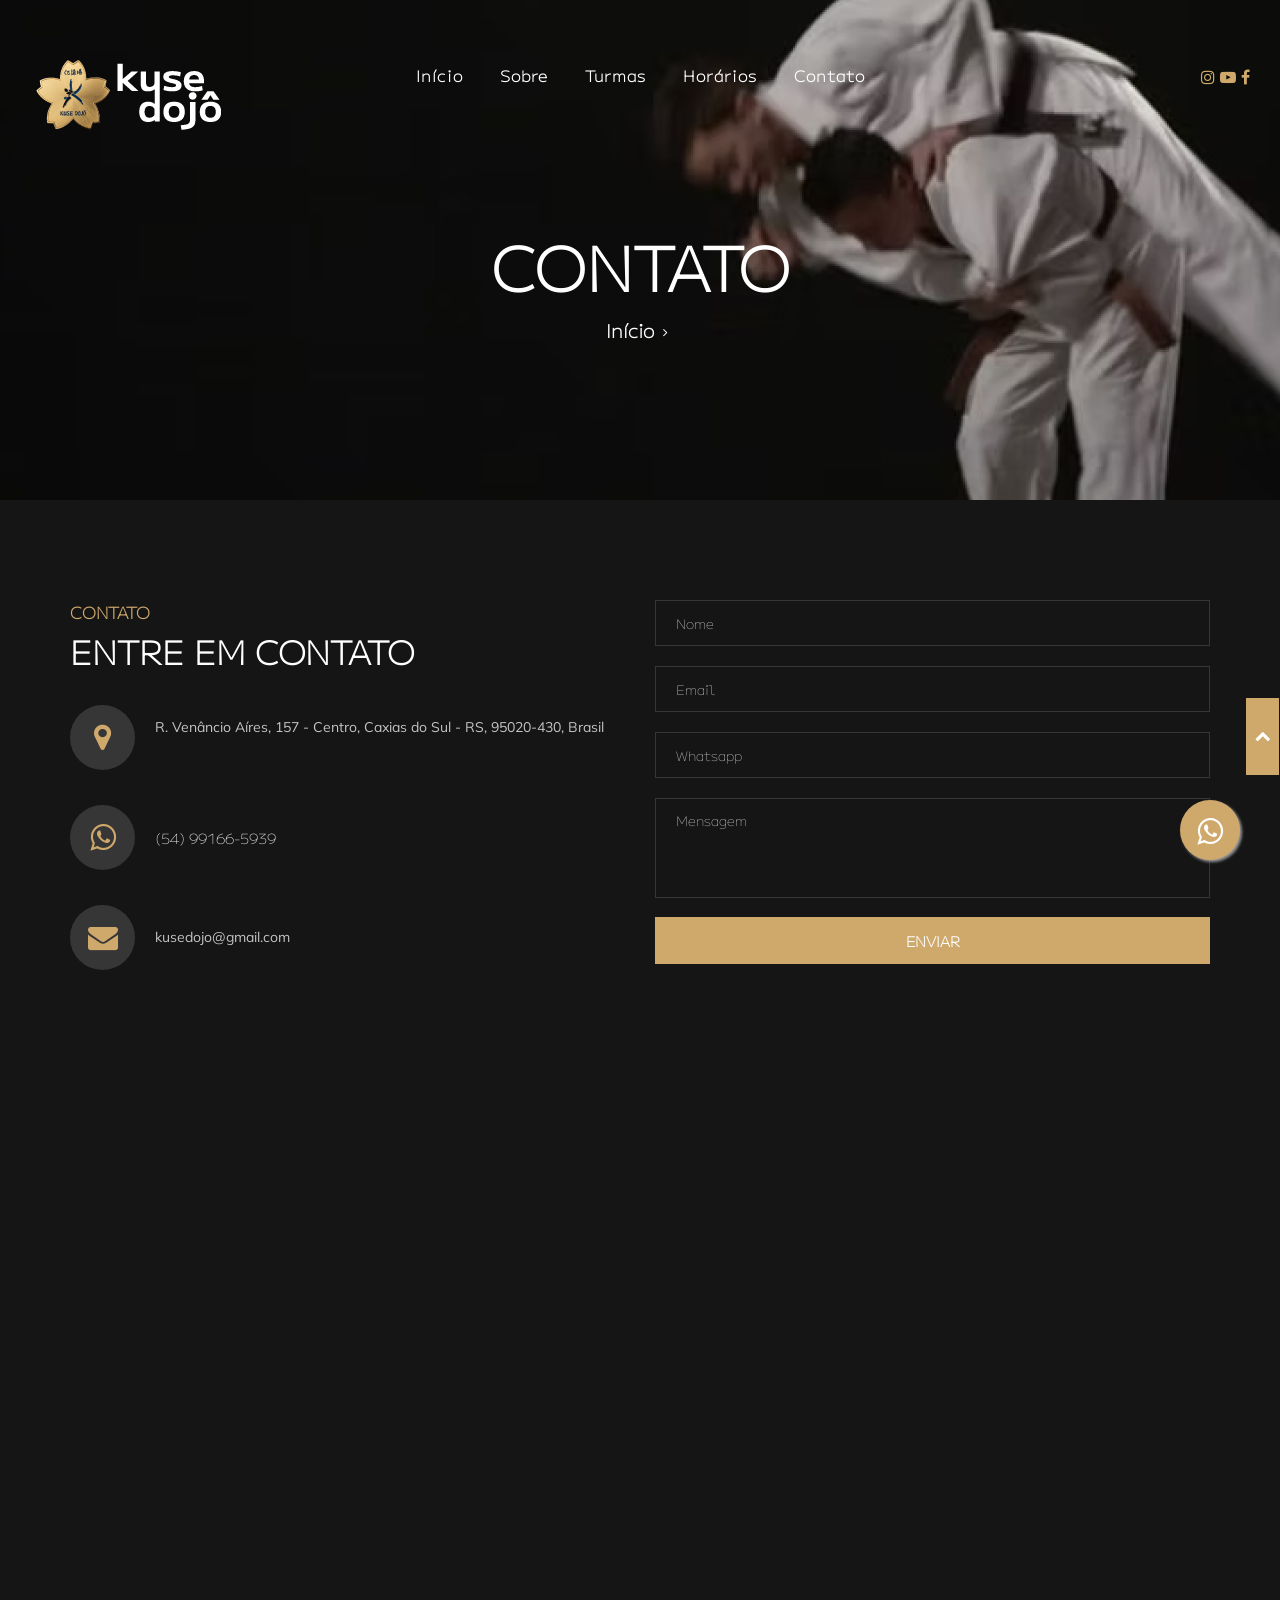
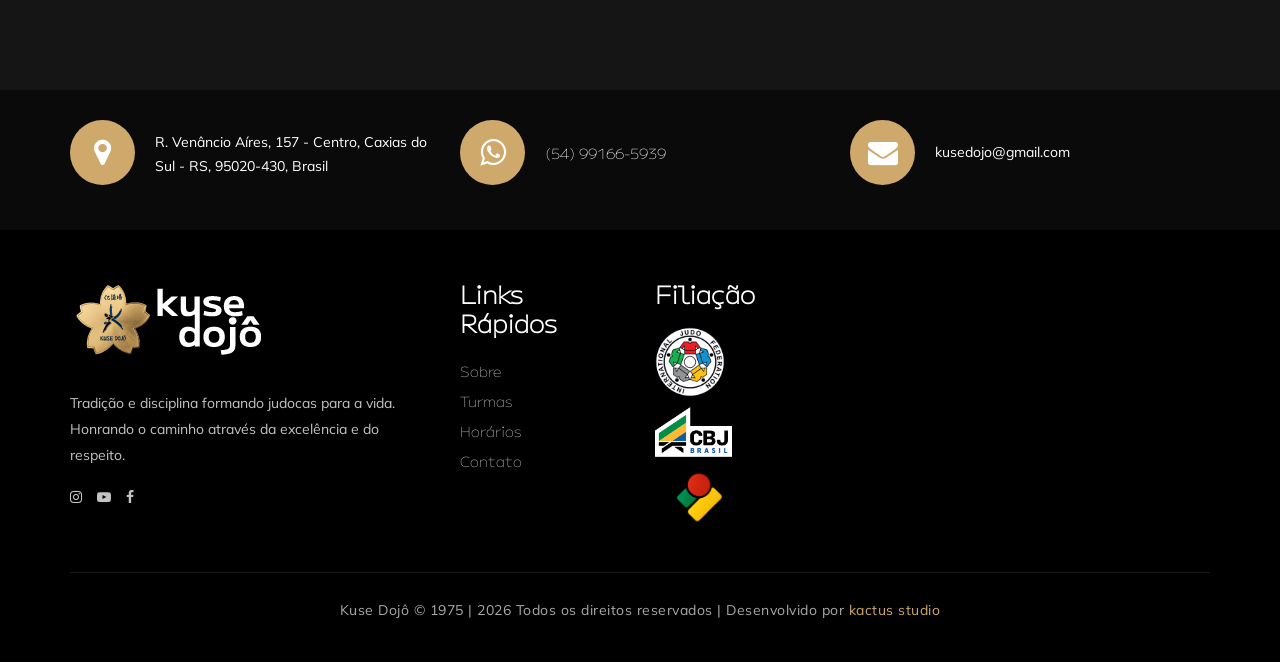
==== commit 838cc2de: "Add files via upload" ====
--- a/contato.html
+++ b/contato.html
@@ -15,10 +15,10 @@
     <!-- Google Font -->
     <link href="https://fonts.googleapis.com/css?family=Muli:300,400,500,600,700,800,900&display=swap" rel="stylesheet">
     <link href="https://fonts.googleapis.com/css?family=Oswald:300,400,500,600,700&display=swap" rel="stylesheet">
-    <link href="/fonts/MPLUSU-VariableFont_wght.ttf" rel="stylesheet">
+    <link href="fonts/MPLUSU-VariableFont_wght.ttf" rel="stylesheet">
 
     <!-- Css Styles -->
-    <link href="/img/favicon.png" rel="icon" type="image/png">
+    <link href="img/favicon.png" rel="icon" type="image/png">
     <link rel="stylesheet" href="css/bootstrap.min.css" type="text/css">
     <link rel="stylesheet" href="css/font-awesome.min.css" type="text/css">
     <link rel="stylesheet" href="css/flaticon.css" type="text/css">
@@ -88,7 +88,7 @@
             <div class="row">
                 <div class="col-lg-3">
                     <div class="logo">
-                        <a href="./index.html">
+                        <a href="index.html">
                             <img src="img/logo.png" alt="">
                         </a>
                     </div>
@@ -144,7 +144,7 @@
                     <div class="breadcrumb-text">
                         <h2>Contato</h2>
                         <div class="bt-option">
-                            <a href="./index.html">Início</a>
+                            <a href="index.html">Início</a>
                             <!-- <a href="#">Pages</a> -->
                             <!-- <span>Contato</span> -->
                         </div>
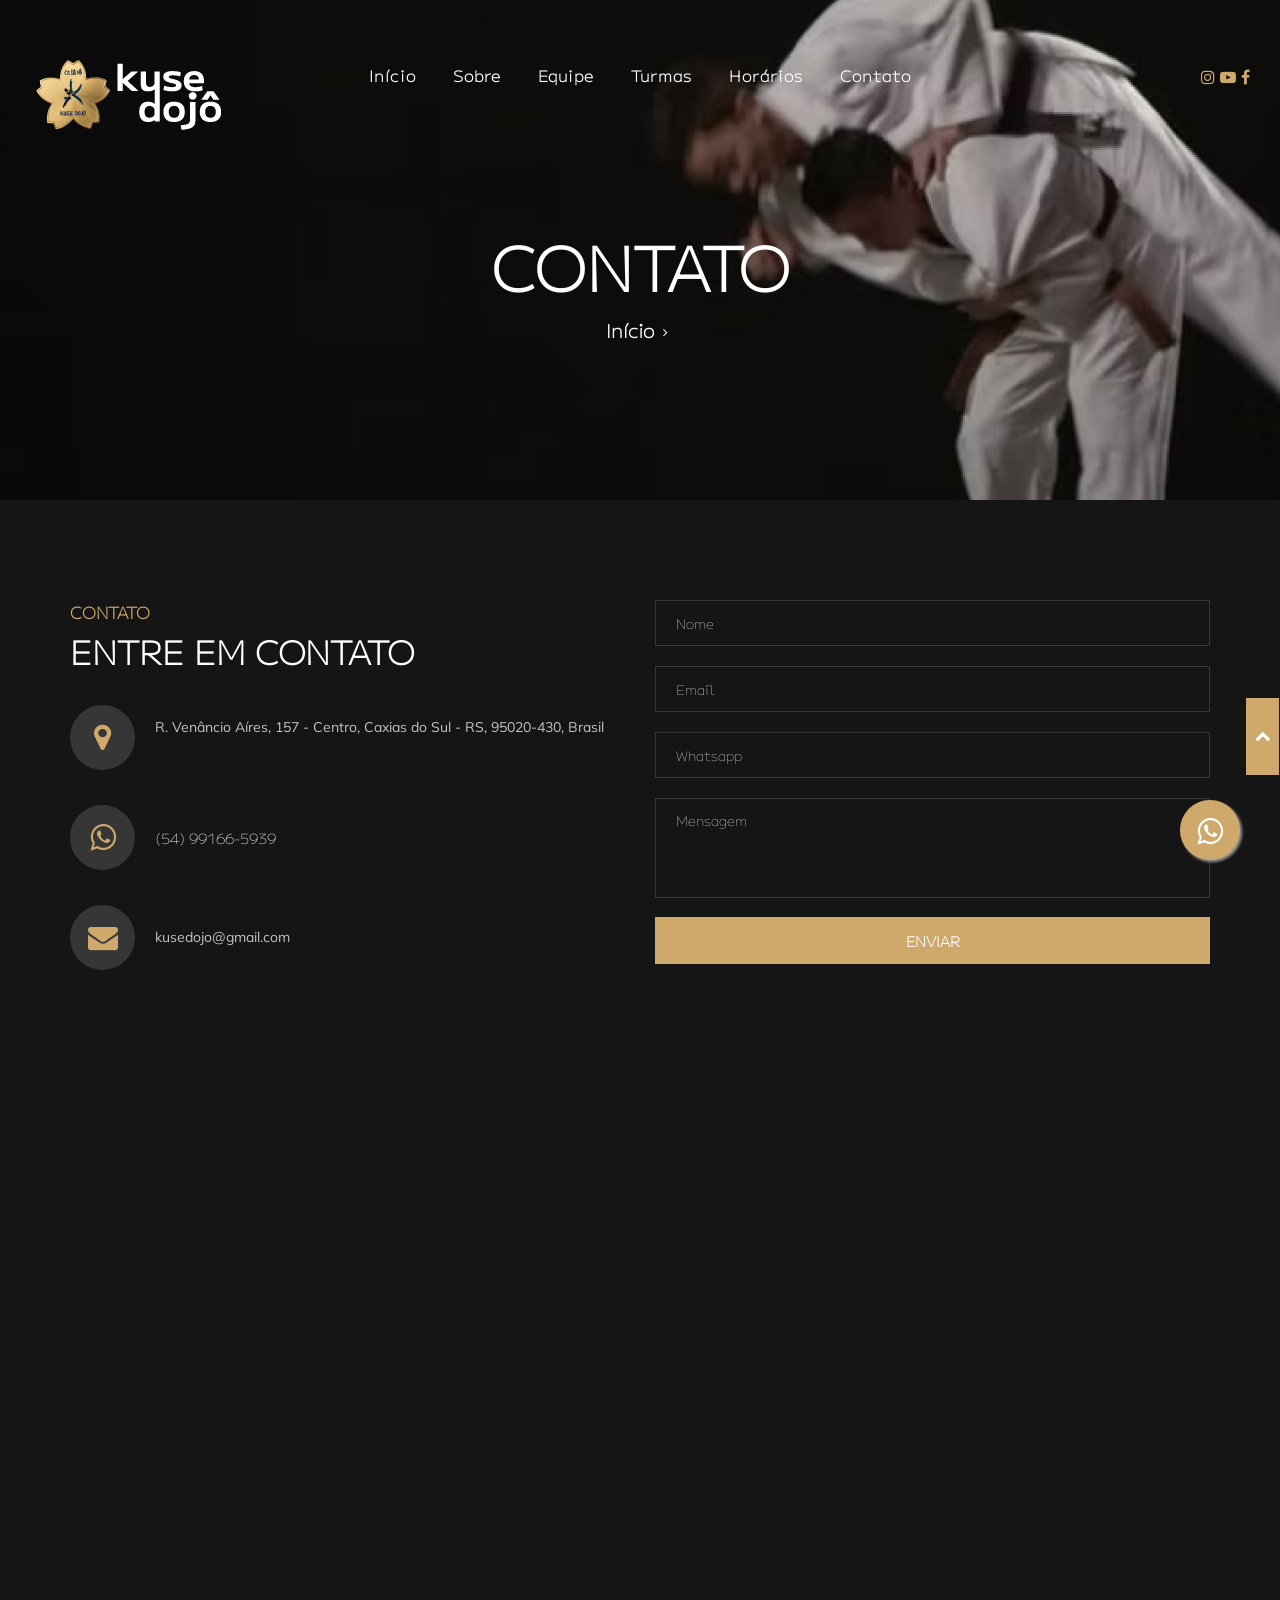
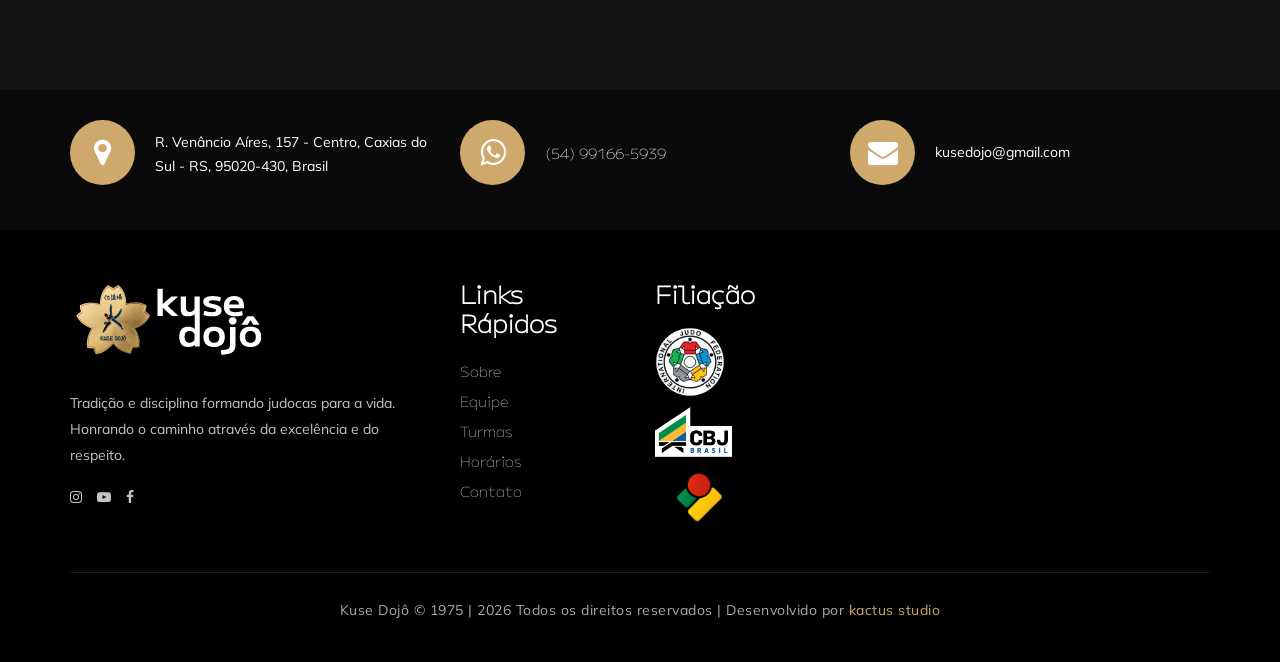
==== commit 4645cca9: "Add files via upload" ====
--- a/contato.html
+++ b/contato.html
@@ -55,6 +55,7 @@
             <ul>
                 <li><a href="index.html">Início</a></li>
                 <li><a href="sobre.html">Sobre</a></li>
+                <li><a href="equipe.html">Equipe</a></li>
                 <li><a href="turmas.html">Turmas</a></li>
                 <li><a href="horarios.html">Horários</a></li>
                 <!-- <li><a href="equipe.html">Equipe</a></li> -->
@@ -98,6 +99,7 @@
                         <ul>
                             <li><a href="index.html">Início</a></li>
                             <li><a href="sobre.html">Sobre</a></li>
+                            <li><a href="equipe.html">Equipe</a></li>
                             <li><a href="turmas.html">Turmas</a></li>
                             <li><a href="horarios.html">Horários</a></li>
                             <!-- <li><a href="equipe.html">Equipe</a></li> -->
@@ -255,6 +257,7 @@
                         <h4>Links Rápidos</h4>
                         <ul>
                             <li><a href="sobre.html">Sobre</a></li>
+                            <li><a href="equipe.html">Equipe</a></li>
                             <li><a href="turmas.html">Turmas</a></li>
                             <li><a href="horarios.html">Horários</a></li>
                             <li><a href="#">Contato</a></li>
